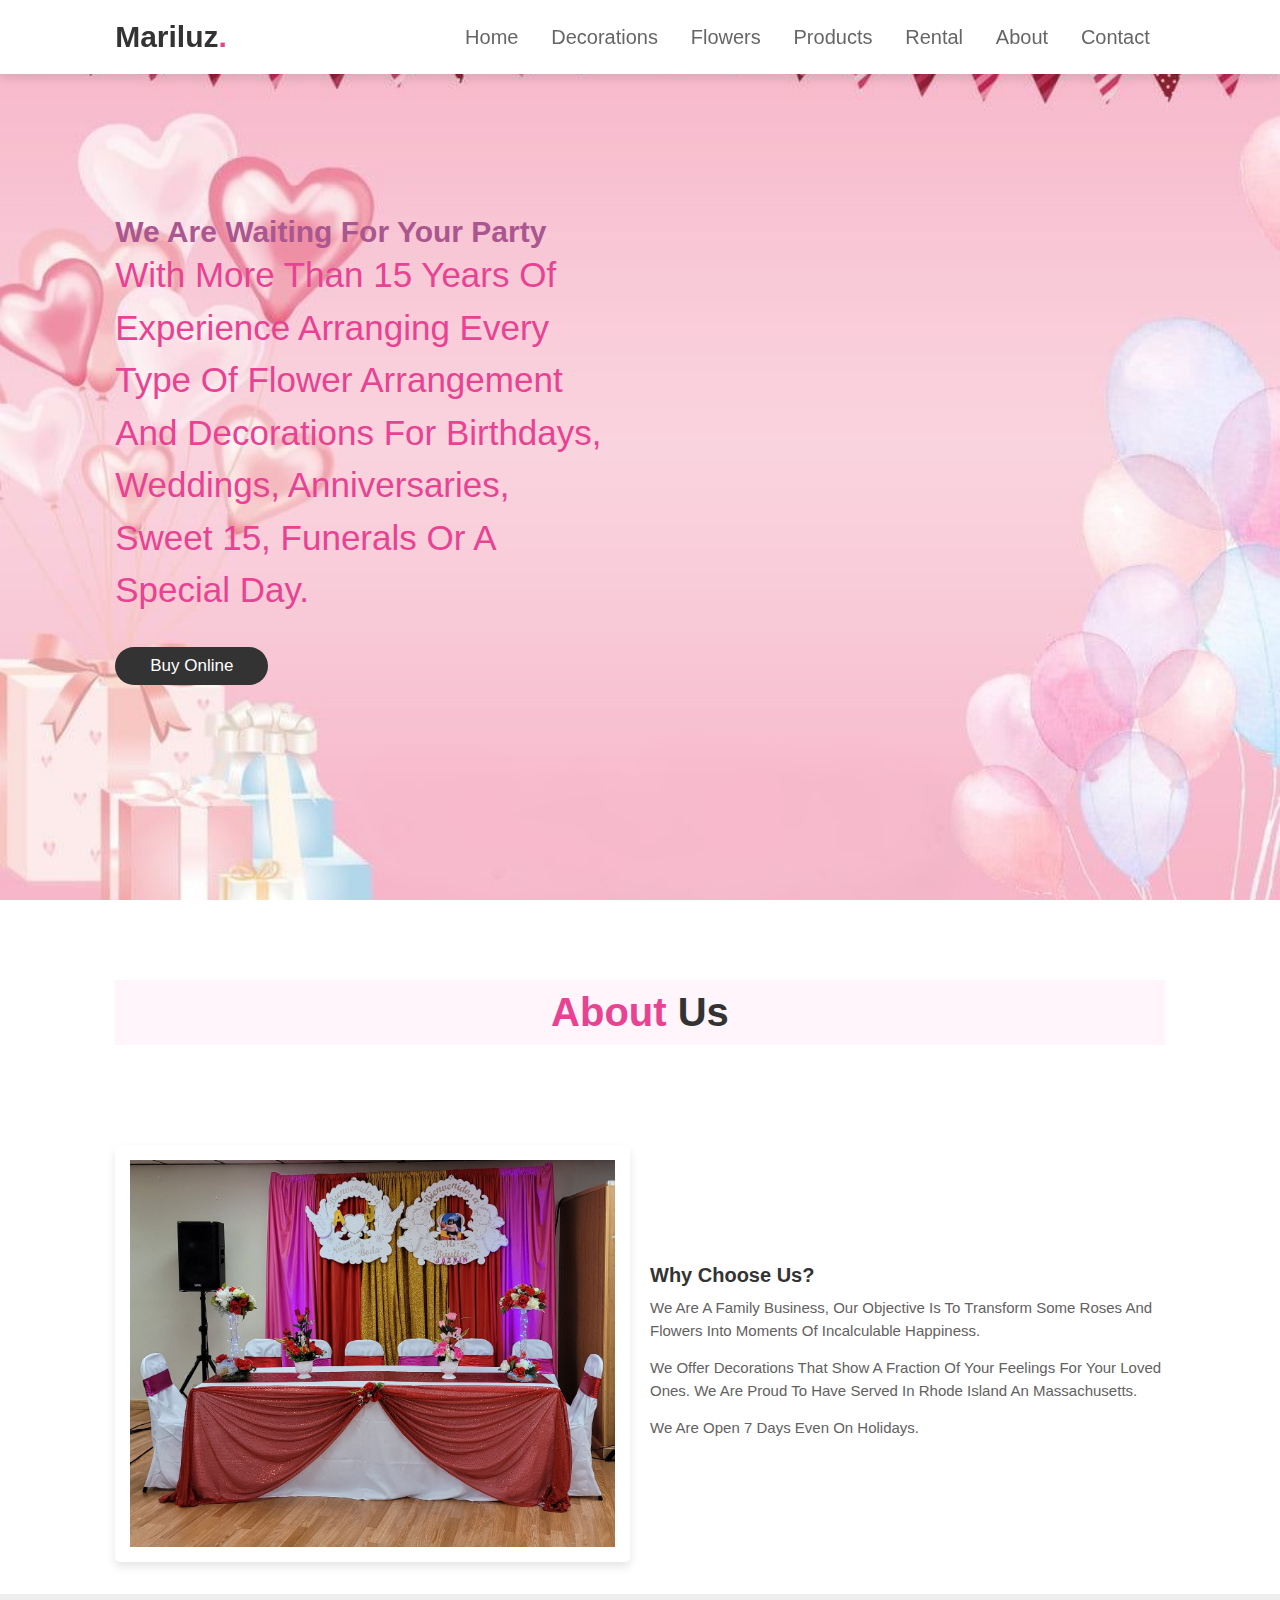
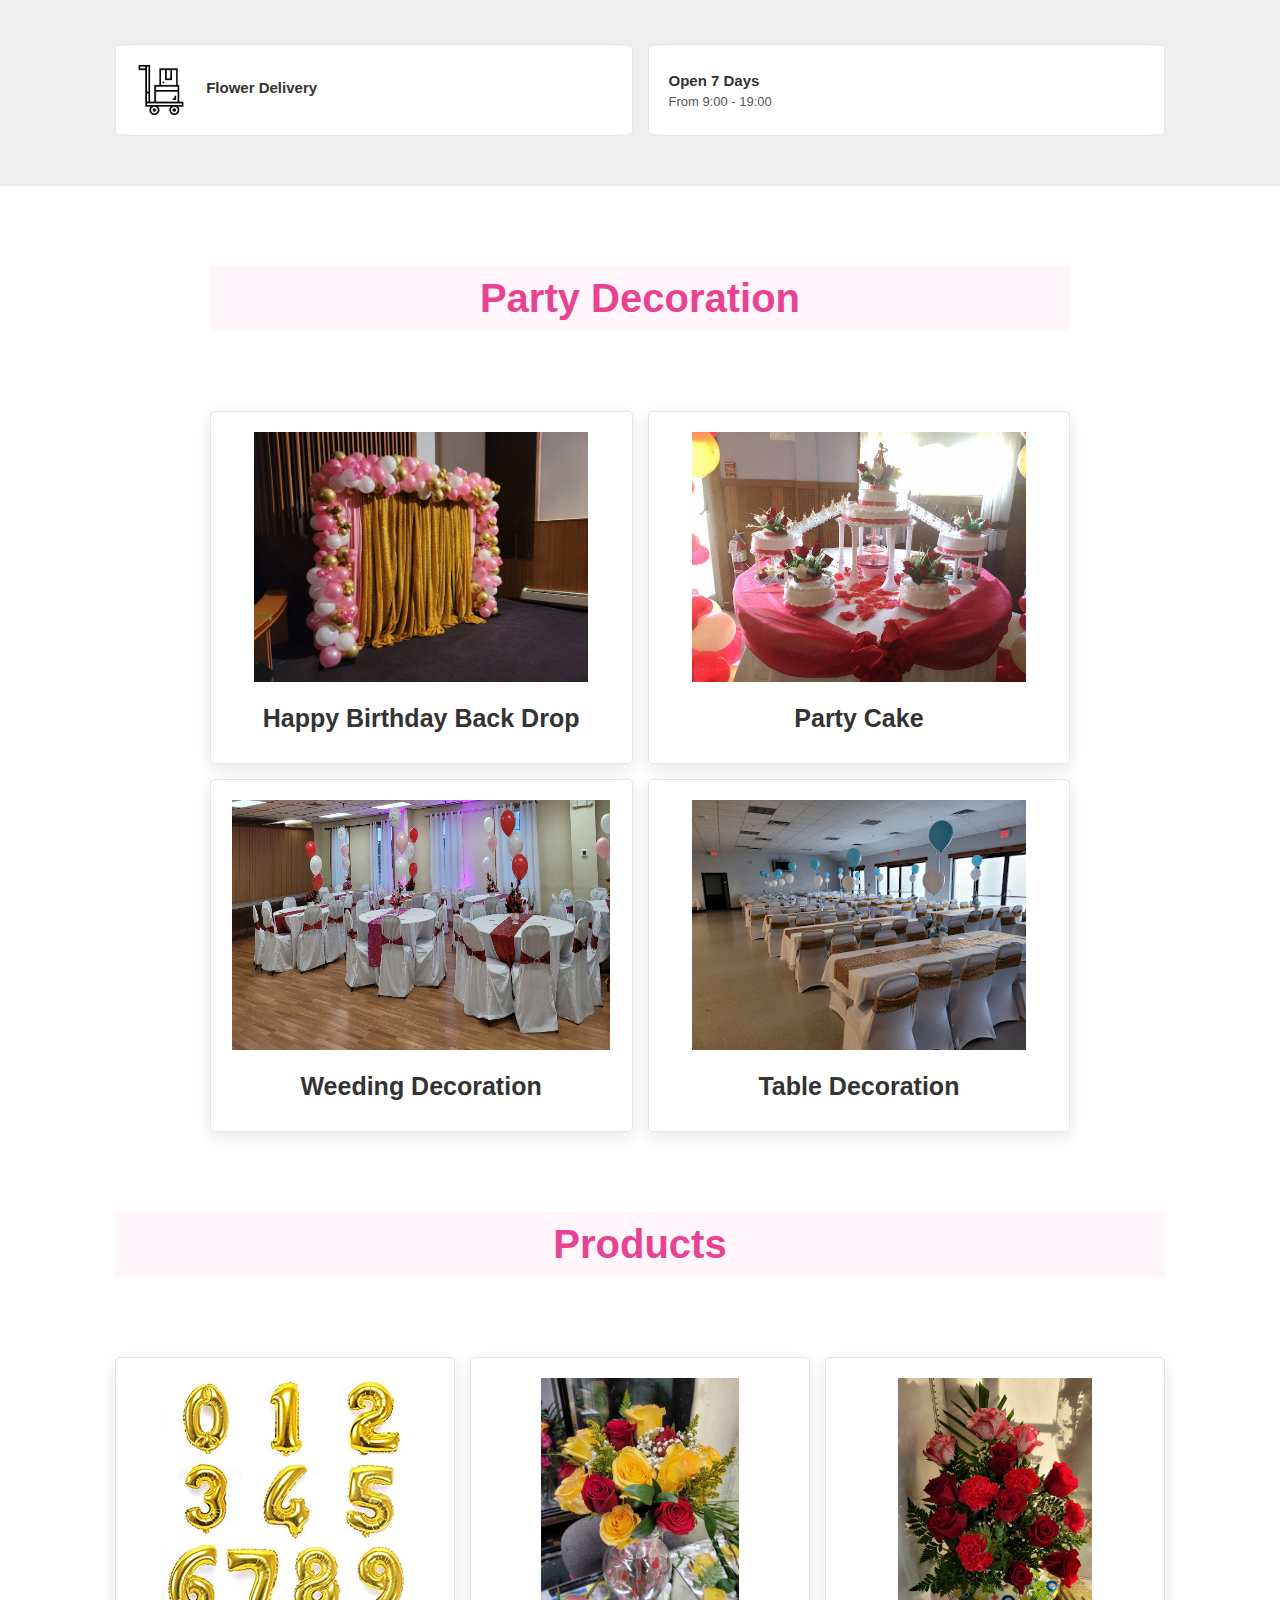
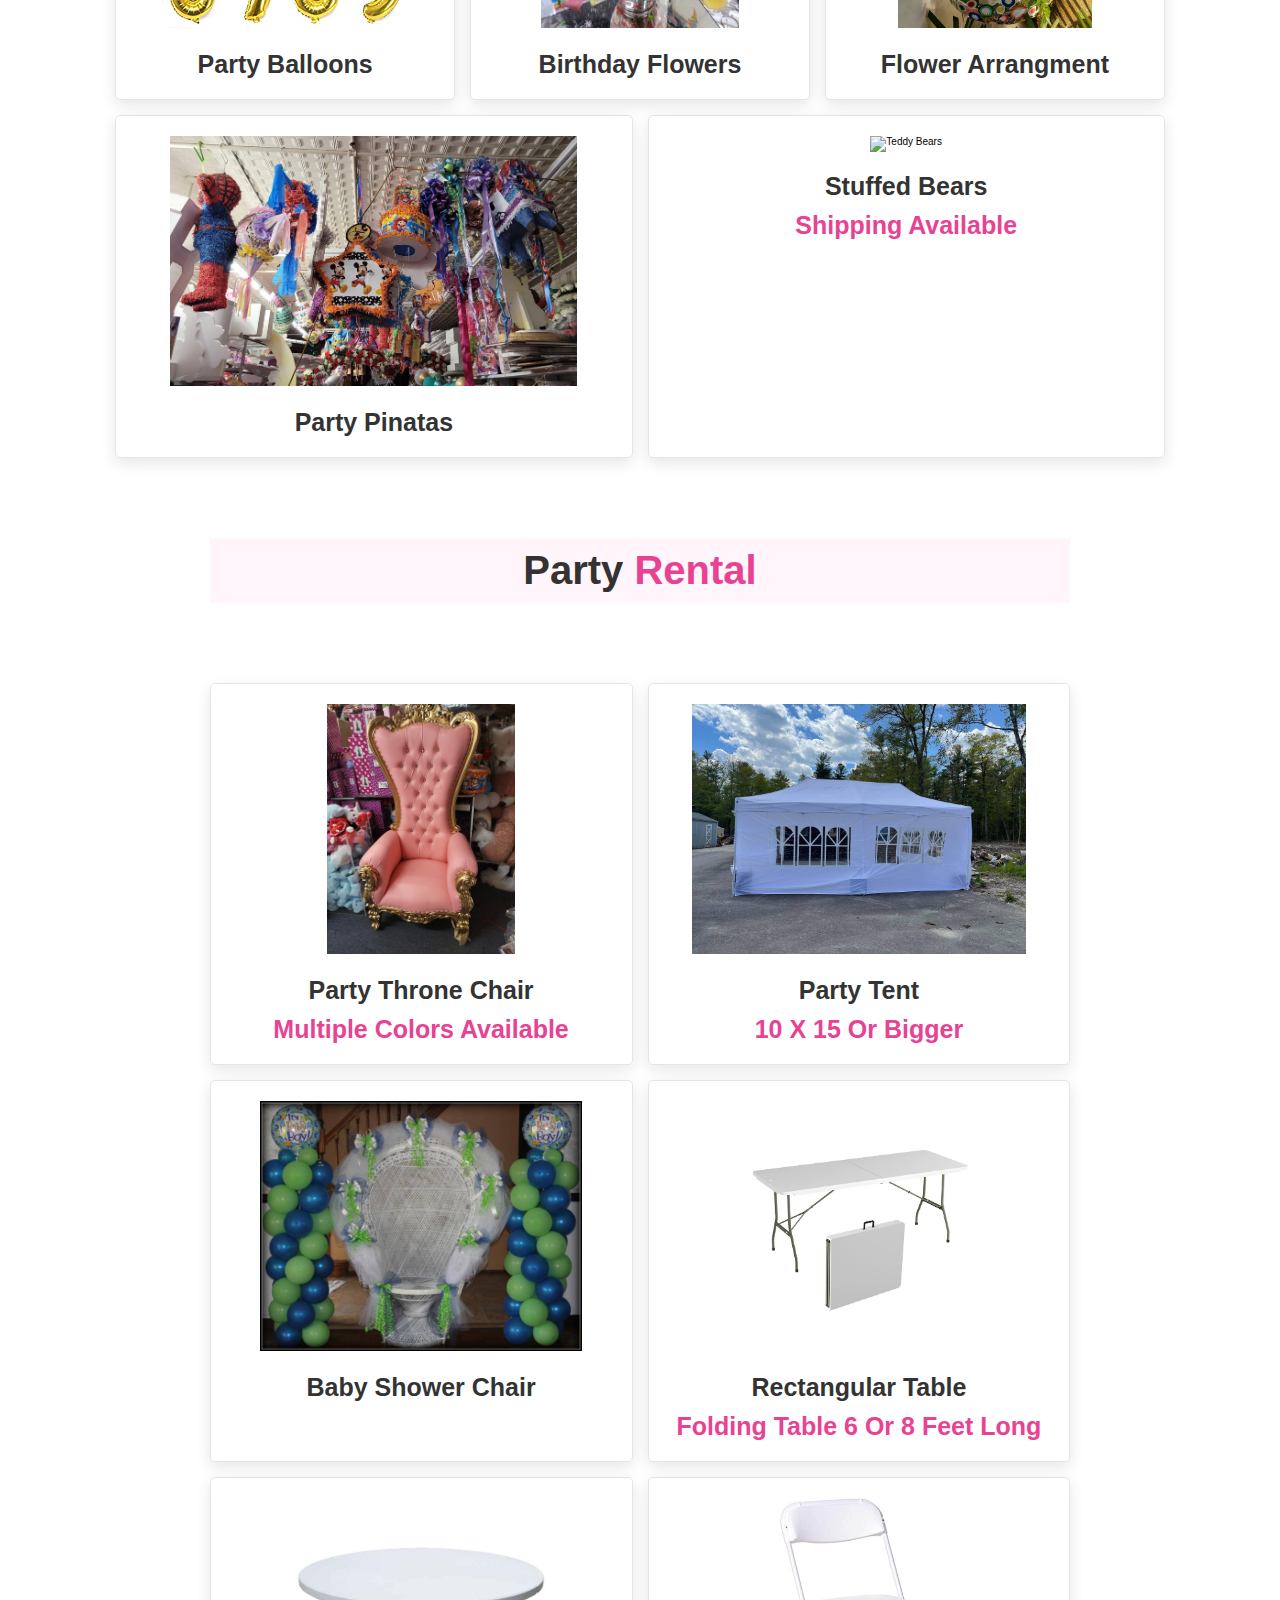
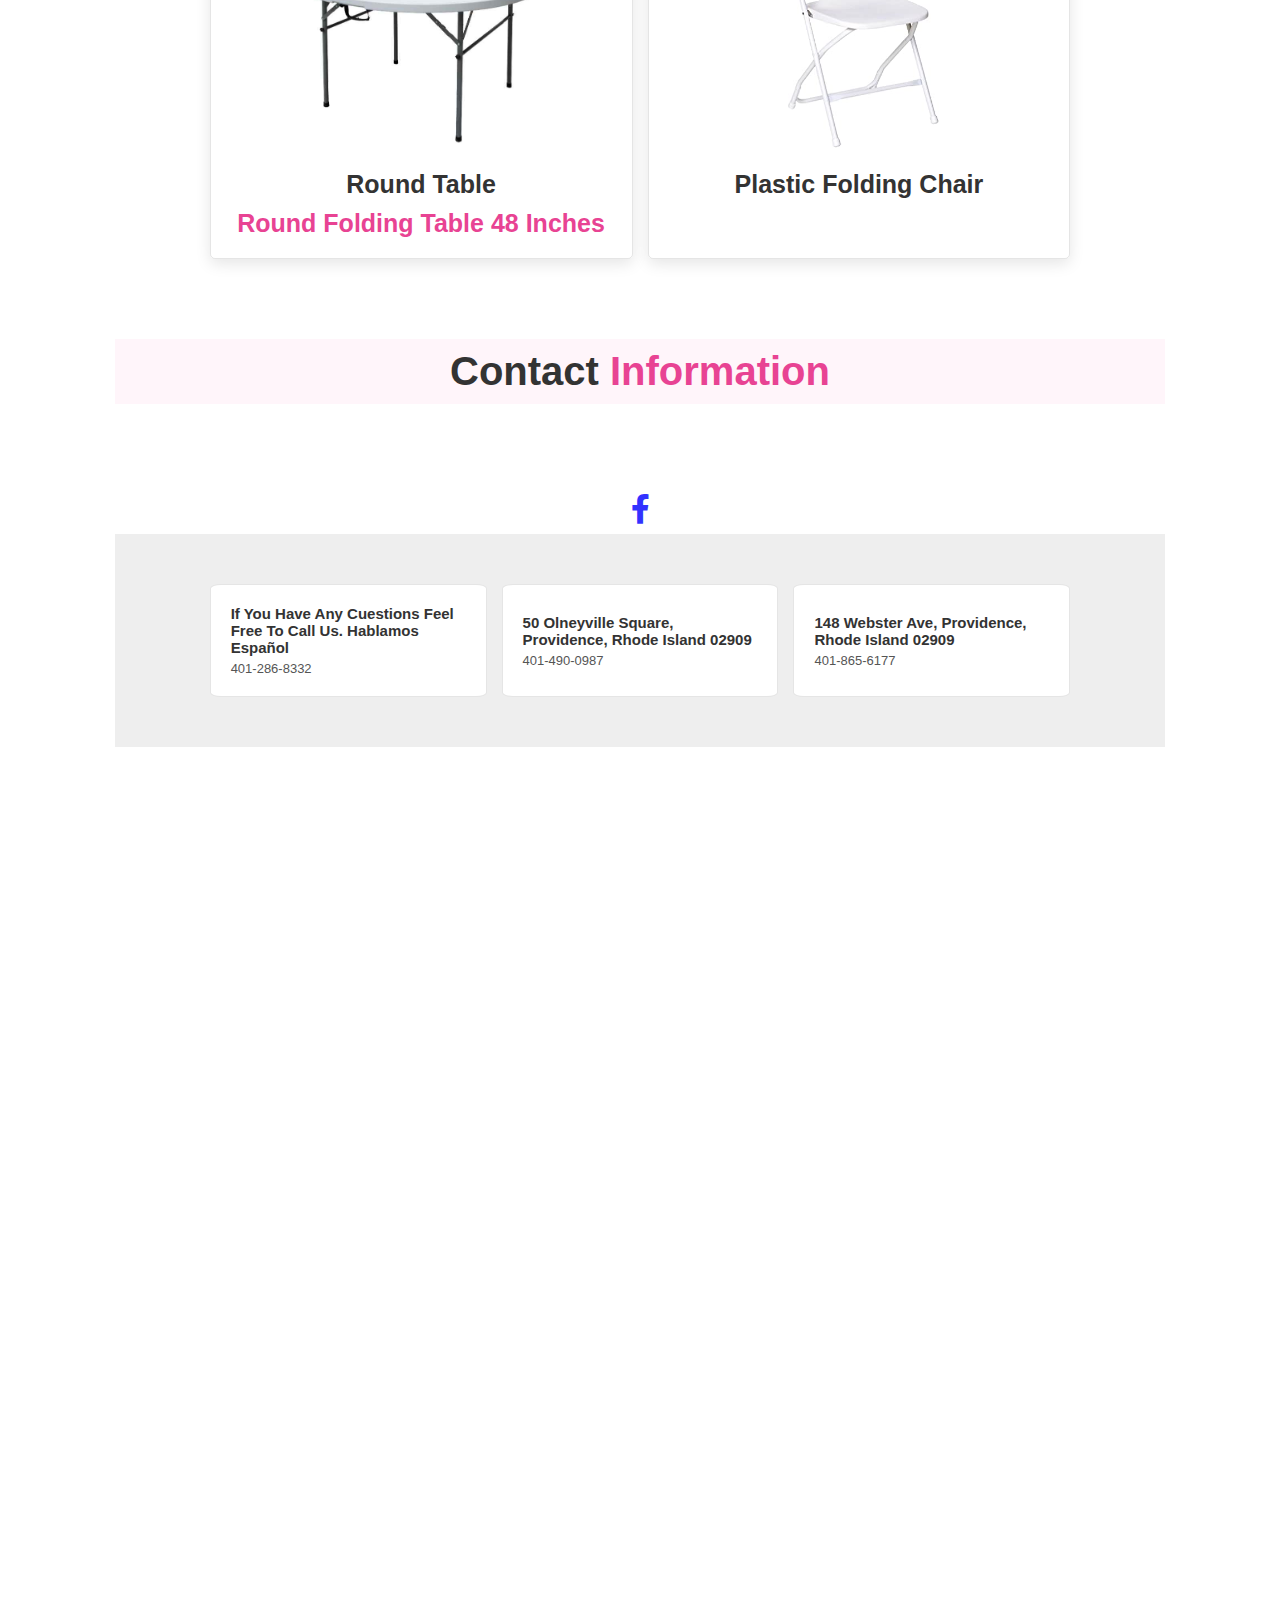
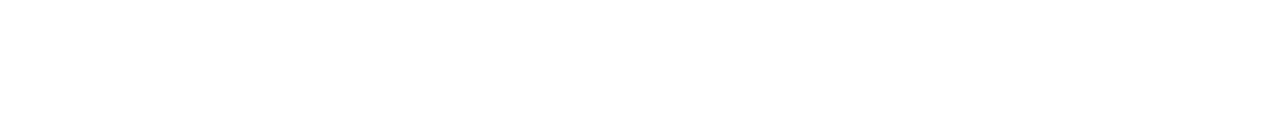
==== index.html @ 11fd2494 "Update index.html" ====
<!DOCTYPE html>
<html lang="en">
<head>
    <meta charset="UTF-8">
    <meta name="description" content="Party decoration, flower arrangments for all occasion, party rentals and supplies">
    <meta name="keywords" content="party store ri, party store Providence, flowers rhode island, flowers Providence, flower shop Providence, balloons providence,  flowers delivery providence, flowers delivery rhode island, florist providence,  party supplies providence, party supplies ri, party rental providence">
    <meta http-equiv="X-UA-Compatible" content="IE=edge">
    <meta name="viewport" content="width=device-width, initial-scale=1.0">
    
    <meta name="google-adsense-account" content="ca-pub-8000544434567908">
    <script async src="https://pagead2.googlesyndication.com/pagead/js/adsbygoogle.js?client=ca-pub-8000544434567908"
     crossorigin="anonymous"></script>
    
    <title>Mariluz Party Store</title>
    <link rel="icon" type="image/x-icon" href="images/favicon.ico">

    <!-- font awesome cdn link  -->
    <link rel="stylesheet" href="https://cdnjs.cloudflare.com/ajax/libs/font-awesome/5.15.3/css/all.min.css">
    
    <!-- custom css file link  -->
    <link rel="stylesheet" href="css/style.css">



</head>
    
    <!-- Google tag (gtag.js) -->
    <script async src="https://www.googletagmanager.com/gtag/js?id=G-ZJQ5C1P7X4"></script>
    <script>
      window.dataLayer = window.dataLayer || [];
      function gtag(){dataLayer.push(arguments);}
      gtag('js', new Date());
      gtag('config', 'G-ZJQ5C1P7X4');
    </script>
    
<body>

<!-- header section starts  -->

<header>

    <input type="checkbox" name="" id="toggler">
    <label for="toggler" class="fas fa-bars"></label>

    <a  href="https://giftsoccer.com/" name="main page" class="logo">Mariluz<span>.</span></a>

    <nav class="navbar" id="navbar">
        <a href="index.html" name="home">Home</a>
        <a href="decoration.html" name="decorations">Decorations</a>
        <a href="flower.html" name="flowers">Flowers</a>
        <a href="product.html" name="party supplies">Products</a>
        <a href="rental.html" name="party rental" >Rental</a>
        <a href="about.html" name="about">About</a>
        <a href="contact.html" name="contact us" >contact</a>
    </nav>

    

</header>

<!-- header section ends -->

<!-- home section starts  -->

<section class="home" id="home">

    <div class="content">
        <h3 >We are waiting for your party</h3>
        <span> With more than 15 years of experience arranging every type of flower arrangement and decorations 
            for birthdays, weddings, anniversaries, sweet 15, funerals or a special day.</span>
         <p>  </p>

        <form action="https://giftsoccer.com/" method="get" target="_blank">
        
             <button type="submit" class="btn" name="online"> buy online</button>
            
          </form>
        
            
       
            
    </div>
    
</section>

<!-- home section ends -->

<!-- about section starts  -->

<section class="about" id="about">

    <h1 class="heading"> <span> about </span> us </h1>

    <div class="row">

        <div class="video-container">
            <img class="about" alt="party decoration"  src="images/decoration1.jpg"></img>
            
        </div>

        <div class="content">
            <h3>why choose us?</h3>


            <p>We are a family business, our objective is to transform 
                some roses and flowers into moments of incalculable happiness. </p>
            <p>We offer decorations that show a fraction of your feelings 
                for your loved ones. We are proud to have served in Rhode Island an Massachusetts.</p>
            <p> We are open 7 days even on holidays.</p>
            
        </div>

    </div>

</section>

<!-- about section ends -->

<!-- icons section starts  -->

<section class="icons-container">

    <div class="icons">
        <img src="images/icon-1.png" alt="delivery">
        <div class="info">
            <h3>Flower Delivery</h3>
            <span></span>
        </div>
    </div>

    <div class="icons">
        
        <div class="info">
            <h3>Open 7 days</h3>
            <span> from 9:00 - 19:00</span>
        </div>
    </div>
   
</section>

<!-- icons section ends -->

<section class="decorations" id="decorations">
    <section class="products" id="products">

        <h1 class="heading">   <span> Party Decoration </span> </h1>

        <div class="box-container">

            <div class="box">
                <div class="image">
                    <img src="images/cortinaje globos.jpg" alt="backdrop decoration">
                    
                </div>
                <div class="content">
                    <h3>Happy birthday Back drop</h3>
                    <!-- <div class="price"> $14.99 <span>$15.99</span> </div> -->
                </div>
            </div>

            <div class="box">
                <div class="image">
                    <img  src="images/pastel1.jpg" alt="cake decoration">
                    
                </div>
                <div class="content">
                    <h3>Party Cake </h3>
                    <div class="price">  </div>
                </div>
            </div>

            

            <div class="box">
                <div class="image">
                    <img width="90%" src="images/decoration6.jpg" alt="weeding decoration">
                </div>
                <div class="content">
                    <h3>Weeding decoration</h3>
                    <div class="price">  </div>
                </div>
            </div>

            <div class="box">
                <div class="image">
                    <img src="images/decoration5.jpg" alt="event decoration">
                </div>
                <div class="content">
                    <h3> Table decoration</h3>
                </div>
            </div>

        </div>
    </section>
</section>

<!-- prodcuts section starts  -->

<section class="product" id="product"></section>
    <section class="products" id="products">

        <h1 class="heading"> <span>products</span> </h1>

        <div class="box-container">

            <div class="box">
                <div class="image">
                    <img src="images/numbers.jpg" alt="balloons numbers">
                  
                </div>
                <div class="content">
                    <h3>Party Balloons</h3>
                </div>
            </div>

            <div class="box">
                <div class="image">
                    <img src="images/arreglo1.jpg" alt="flower arrangment">
                   
                </div>
                <div class="content">
                    <h3>Birthday flowers </h3>
                </div>
            </div>

            <div class="box">
                <div class="image">
                    <img src="images/arreglo2.jpg" alt="roses arrangment">
                    
                </div>
                <div class="content">
                    <h3>flower arrangment</h3>
                </div>
            </div>

            <div class="box">
                <div class="image">
                    <img src="images/pinatas.jpg" alt="pinatas">
                   
                </div>
                <div class="content">
                    <h3>Party Pinatas</h3>
                </div>
            </div>

            <div class="box">
                <div class="image">
                    <img src="images/teddy bear.jpg" alt="teddy bears">
                    
                </div>
                <div class="content">
                    <h3>Stuffed bears</h3>
                    <div class="price"> Shipping available </div>
                </div>
            </div>

           

        </div>

    </section>
</section>


<section class="rentals" id="rentals">
    <section class="products" id="products">

        <h1 class="heading"> Party  <span> rental </span> </h1>

        <div class="box-container">

            <div class="box">
                <div class="image">
                    <img src="images/throne1.jpg" alt="Throne chair">
                    
                </div>
                <div class="content">
                    <h3>Party Throne chair</h3>
                    <div class="price"> Multiple colors available </div>
                </div>
            </div>

            <div class="box">
                <div class="image">
                    <img src="images/tent.jpg" alt="Tent ">
                </div>
                <div class="content">
                    <h3>Party Tent </h3>
                    <div class="price"> 10 x 15 or bigger </div>
                </div>
            </div>

            <div class="box">
               
                <div class="image">
                    <img src="images/babyshower3.jpg" alt="Basy shower chair">
                    
                </div>
                <div class="content">
                    <h3>Baby Shower chair</h3>
               
                </div>
            </div>

            <div class="box">
                <div class="image">
                    <img src="images/ftable.jpg" alt="Rectangular table">
                </div>
                <div class="content">
                    <h3>Rectangular table</h3>
                    <div class="price"> folding table 6 or 8 feet long </div>
                </div>
            </div>

            <div class="box">
                <div class="image">
                    <img src="images/mesared.jpg" alt="Round table">
                </div>
                <div class="content">
                    <h3>Round table</h3>
                    <div class="price"> Round folding table 48 inches</div>
                </div>
            </div>

            <div class="box">
                <div class="image">
                    <img src="images/fchair.jpg" alt="folding chair">
                </div>
                <div class="content">
                    <h3> Plastic Folding chair </h3>
                </div>
            </div>

        </div>
    </section>
</section>

<!-- prodcuts section ends -->


<!-- footer section starts  -->


<section class="footer">
    <h1 class="heading"> Contact  <span> information </span> </h1>

    <div class = "container">
      <div class = "footer-links">
        <a alt="facebook page" href = "https://www.facebook.com/Mariluz-Flowers-and-Party-Store-100580744949807/" target="_blank" 
        class = "center">
          <i class = "fab fa-facebook-f fa-3x"></i>
        </a>
      </div>
    </div>

    <section class="icons-container">
        <div class="icons">
            <div class="info">
                <h3> If you have any cuestions feel free to call us. Hablamos español</h3>
                <span> 401-286-8332</span>
            </div>
        </div>
        
        <div class="icons">
            <div class="info">
                <h3>50 Olneyville square, Providence, Rhode Island 02909</h3>
                <span> 401-490-0987</span>
            </div>
        </div>

        <div class="icons">
            
            <div class="info">
                <h3>148 Webster ave, Providence, Rhode Island 02909</h3>
                <span> 401-865-6177</span>
            </div>
        </div>
    </section>

    <div  class="map" >
        <iframe title="Map location" src="https://www.google.com/maps/embed?pb=!1m18!1m12!1m3!1d312.5542739564321!2d-71.44295833419567!3d41.816795294513454!2m3!1f0!2f0!3f0!3m2!1i1024!2i768!4f13.1!3m3!1m2!1s0x89e44590689c7245%3A0x16b77cd7745c9103!2sLuz%20Flower%20Shop%20%2F%20Mariluz%20Party%20Store!5e0!3m2!1ses!2sus!4v1638901037108!5m2!1ses!2sus" 
            height="450" style="border:0;" allowfullscreen="" loading="lazy"></iframe>
    
        <iframe title="Map location" src="https://www.google.com/maps/embed?pb=!1m18!1m12!1m3!1d1486.8753997010883!2d-71.44927118431549!3d41.81212847942466!2m3!1f0!2f0!3f0!3m2!1i1024!2i768!4f13.1!3m3!1m2!1s0x89e445d3ef99d48b%3A0xcc266418ea446025!2sMariluz%20flowers%20and%20party%20store!5e0!3m2!1sen!2sus!4v1645406122383!5m2!1sen!2sus" 
            height="450" style="border:0;" allowfullscreen="" loading="lazy"></iframe>
    </div>
    


</section>
<!-- footer section ends -->

</body>
</html>
---- css/style.css ----
:root{
    --pink:#e84393;
    --white-smoke: #f0f0f0;
    --black: #191b17;
    --mount-meadow: #1bbc9c;
    --transition: all 0.5s ease-in-out;

}

*{
    margin:0; padding:0;
    box-sizing: border-box;
    font-family: Verdana, Geneva, Tahoma, sans-serif;
    outline: none; border:none;
    text-decoration: none;
    text-transform: capitalize;
    transition: .2s linear;
}

html{
    font-size: 62.5%;
    scroll-behavior: smooth;
    scroll-padding-top: 6rem;
    overflow-x: hidden;
}

section{
    padding:0rem 9%;
    
}

.heading{
    text-align: center;
    font-size: 4rem;
    color:#333;
    padding:1rem;
    margin: 8rem 0;
    background:rgba(255, 51, 153,.05);
}

.heading span{
    color:var(--pink);
}

.center{
    display: flex;
    justify-content: center;
    align-items: center;
}

.btn{
    display: inline-block;
    margin-top: 1rem;
    border-radius: 5rem;
    background:#333;
    color:#fff;
    padding:.9rem 3.5rem;
    cursor: pointer;
    font-size: 1.7rem;
}

.btn:hover{
    background:var(--pink);
}

header{
    position: fixed;
    top:0; left:0; right:0;
    background:#fff;
    padding:2rem 9%;
    display: flex;
    align-items: center;
    justify-content: space-between;
    z-index: 1000;
    box-shadow: 0 .5rem 1rem rgba(0,0,0,.1);
}

header .logo{
    font-size: 3rem;
    color:#333;
    font-weight: bolder;
}

header .logo span{
    color:var(--pink);
}

header .navbar a{
    font-size: 2rem;
    padding:0 1.5rem;
    color:#666;
}

header .navbar a:hover{
    color:var(--pink);
    background: grey;
}

header .icons a{
    font-size: 2.5rem;
    color:#333;
    margin-left: 1.5rem;
}

header .icons a:hover{
    color:var(--pink);
}

header #toggler{
    display: none;
}

header .fa-bars{
    font-size: 3rem;
    color:#333;
    border-radius: .5rem;
    padding:.5rem 1.5rem;
    cursor: pointer;
    border:.1rem solid rgba(0,0,0,.3);
    display: none;
}

.home{
    display: flex;
    align-items: center;
    min-height: 100vh;
    background:url(../images/partybackground.jpg) no-repeat;
    background-size: cover;
    background-position: center;
}

.home .content{
    max-width: 50rem;
}

.home .content h3{
    font-size: 3rem;
    color:rgb(170, 87, 143);
}

.home .content span{
    font-size: 3.5rem;
    color:var(--pink);
    padding:1rem 0;
    line-height: 1.5;
}

.home .content p{
    font-size: 1.5rem;
    color:#999;
    padding:1rem 0;
    line-height: 1.5;
}

.about .row{
    display: flex;
    align-items: center;
    gap:2rem;
    flex-wrap: wrap;
    padding:2rem 0;
    padding-bottom: 3rem;
}

.about .row .video-container{
    flex:1 1 40rem;
    position: relative;
}

.about .row .video-container .about{
    width:100%;
    border:1.5rem solid #fff;
    border-radius: .5rem;
    box-shadow: 0 .5rem 1rem rgba(0,0,0,.1);
    height: 100%;
    object-fit: cover;
}

.about .row .video-container h3{
    position: absolute;
    top:50%; transform: translateY(-50%);
    font-size: 3rem;
    background:#fff;
    width:100%;
    padding:1rem 2rem;
    text-align: center;
    mix-blend-mode: screen;
}

.about .row .content{
    flex:1 1 40rem;
}

.about .row .content h3{
    font-size: 2rem;
    color:#333;
}

.about .row .content p{
    font-size: 1.5rem;
    color:rgb(99, 97, 97);
    padding:.5rem 0;
    padding-top: 1rem;
    line-height: 1.5;
}

.icons-container{
    background:#eee;
    display: flex;
    flex-wrap: wrap;
    gap:1.5rem;
    padding-top: 5rem;
    padding-bottom: 5rem;
}

.icons-container .icons{
    background:#fff;
    border:.1rem solid rgba(0,0,0,.1);
    padding:2rem;
    display: flex;
    align-items: center;
    border-radius: 4%;
    flex:1 1 25rem;
}

.icons-container .icons img{
    height:5rem;
    margin-right: 2rem;
}

.icons-container .icons h3{
    color:#333;
    padding-bottom: .5rem;
    font-size: 1.5rem;
}

.icons-container .icons span{
    color:#555;
    font-size: 1.3rem;
}

.products .box-container{
    display: flex;
    flex-wrap: wrap;
    gap:1.5rem;
}

.products .box-container .box{
    flex:1 1 30rem;
    box-shadow: 0 .5rem 1.5rem rgba(0,0,0,.1);
    border-radius: .5rem;
    border:.1rem solid rgba(0,0,0,.1);
    position: relative;    
}

.products .box-container .box .discount{
    position: absolute;
    top:1rem; left:1rem;
    padding:.7rem 1rem;
    font-size: 2rem;
    color:var(--pink);
    background:rgba(255, 51, 153,.05);
    z-index: 1;
    border-radius: .5rem;
}

.products .box-container .box .image{
    position: relative;
    text-align: center;
    padding-top: 2rem;
    overflow:hidden;
}

.products .box-container .box .image img{
    height:25rem;
}

.products .box-container .box:hover .image img{
    transform: scale(1.1);
}

.products .box-container .box .image .icons{
    position: absolute;
    bottom:-7rem; left:0; right:0;
    display: flex;
}

/* .products .box-container .box:hover .image .icons{
   bottom: 0;
} */

.products .box-container .box .image .icons a{
    height: 5rem;
    line-height: 5rem;
    font-size: 2rem;
    width:50%;
    background:var(--pink);
    color:#fff;
}

.products .box-container .box .image .icons .cart-btn{
    border-left: .1rem solid #fff7;
    border-right: .1rem solid #fff7;
    width:100%;
}

.products .box-container .box .image .icons a:hover{
    background:#333;
}

.products .box-container .box .content{
    padding:2rem;
    text-align: center;
}

.products .box-container .box .content h3{
    font-size: 2.5rem;
    color:#333;
}

.products .box-container .box .content .price{
    font-size: 2.5rem;
    color:var(--pink);
    font-weight: bolder;
    padding-top: 1rem;
}

.products .box-container .box .content .price span{
    font-size: 1.5rem;
    color:#999;
    font-weight: lighter;
    text-decoration: line-through;
}

.review .box-container{
    display: flex;
    flex-wrap: wrap;
    gap:1.5rem;
}

.review .box-container .box{
    flex:1 1 30rem;
    box-shadow: 0 .5rem 1.5rem rgba(0,0,0,.1);
    border-radius: .5rem;
    padding:3rem 2rem;
    position: relative;
    border:.1rem solid rgba(0,0,0,.1);
}

.review .box-container .box .fa-quote-right{
    position: absolute;
    bottom:3rem; right:3rem;
    font-size: 6rem;
    color:#eee;
}

.review .box-container .box .stars i{
    color:var(--pink);
    font-size: 2rem;
}

.review .box-container .box p{
    color:#999;
    font-size: 1.5rem;
    line-height: 1.5;
    padding-top: 2rem;
}

.review .box-container .box .user{
    display: flex;
    align-items: center;
    padding-top: 2rem;
}

.review .box-container .box .user img{
    height:6rem;
    width:6rem;
    border-radius: 50%;
    object-fit: cover;
    margin-right: 1rem;
}

.review .box-container .box .user h3{
    font-size: 2rem;
    color:#333;
}

.review .box-container .box .user span{
    font-size: 1.5rem;
    color:#999;
}

.contact .row{
    display: flex;
    flex-wrap: wrap-reverse;
    gap:1.5rem;
    align-items: center;
}

.contact .row form{
    flex:1 1 40rem;
    padding:2rem 2.5rem;
    box-shadow: 0 .5rem 1.5rem rgba(0,0,0,.1);
    border:.1rem solid rgba(0,0,0,.1);
    background: #fff;
    border-radius: .5rem;
}

.contact .row .image{
    flex:1 1 40rem;
}

.contact .row .image img{
    width: 100%;
}

.contact .row form .box{
    padding:1rem;
    font-size: 1.7rem;
    color:#333;
    text-transform: none;
    border:.1rem solid rgba(0,0,0,.1);
    border-radius: .5rem;
    margin:.7rem 0;
    width: 100%;
}

.contact .row form .box:focus{
    border-color: var(--pink);
}

.contact .row form textarea{
    height: 15rem;
    resize: none;
}


.footer .box-container{
    display: flex;
    flex-wrap: wrap;
    gap:1.5rem;
}

.footer .box-container .box{
    flex:1 1 25rem;
}

.footer .box-container .box h3{
    color:#333;
    font-size: 2.5rem;
    padding:1rem 0;
}

.footer .box-container .box a{
    display: block;
    color:#666;
    font-size: 1.5rem;
    padding:1rem 0;
}

.footer .box-container .box a:hover{
    color:var(--pink);
    text-decoration: underline;
}

.footer .box-container .box  img{
    margin-top: 1rem;
}

.footer .credit{
    text-align: center;
    padding:1.5rem;
    margin-top: 1.5rem;
    padding-top: 2.5rem;
    font-size: 2rem;
    color:#333;
    border-top: .1rem solid rgba(0,0,0,.1);
    padding-bottom: 9rem;
}

.footer .credit span{
    color:var(--pink);
}

.footer .box-container .contact{
    text-align: center;
}

.footer .map {
    text-align: center;
}
.footer .map iframe{
    margin:2rem;
    width: 90%;
}

.footer-links{
    font-size: 1rem;
    display: flex;
    justify-content: center;
    margin-top: 1.6rem;
}
.footer-links a{
    color: blue;
    opacity: 0.8;
    width: 50px;
    height: 50px;
    margin: 0 0.2rem;
    border-radius: 50%;
    transition: var(--transition);
}
.footer-links a:hover{
    background: blue;
    color: var(--white-smoke);
}














/* media queries  */
@media (max-width:991px){
    
    html{
        font-size: 55%;
    }

    header{
        padding:2rem;
    }

    section{
        padding: 2rem;
    }

    .home{
        background-position: left;
    }

}

@media (max-width:768px){

    header .fa-bars{
        display: block;
    }

    header .navbar{
        position:absolute;
        top:100%; left:0; right:0;
        background:#eee;
        border-top: .1rem solid rgba(0,0,0,.1);
        clip-path: polygon(0 0, 100% 0, 100% 0, 0 0);
    }

    header #toggler:checked ~ .navbar{
        clip-path:polygon(0 0, 100% 0, 100% 100%, 0% 100%);
    }

    header .navbar a{
        margin:1.5rem;
        padding:1.5rem;
        background:#fff;
        border:.1rem solid rgba(0,0,0,.1);
        display: block;
    }

    .home .content h3{
        font-size: 3rem;
    }

    .home .content span{
        font-size: 2.5rem;
    }

    .icons-container .icons h3{
        font-size: 2rem;
    }
    
    .icons-container .icons span{
        font-size: 1.7rem;
    }
    
}

@media (max-width:450px){
    

    html{
        font-size: 50%;
    }

    .heading{
        font-size: 3rem;
    }

    
}
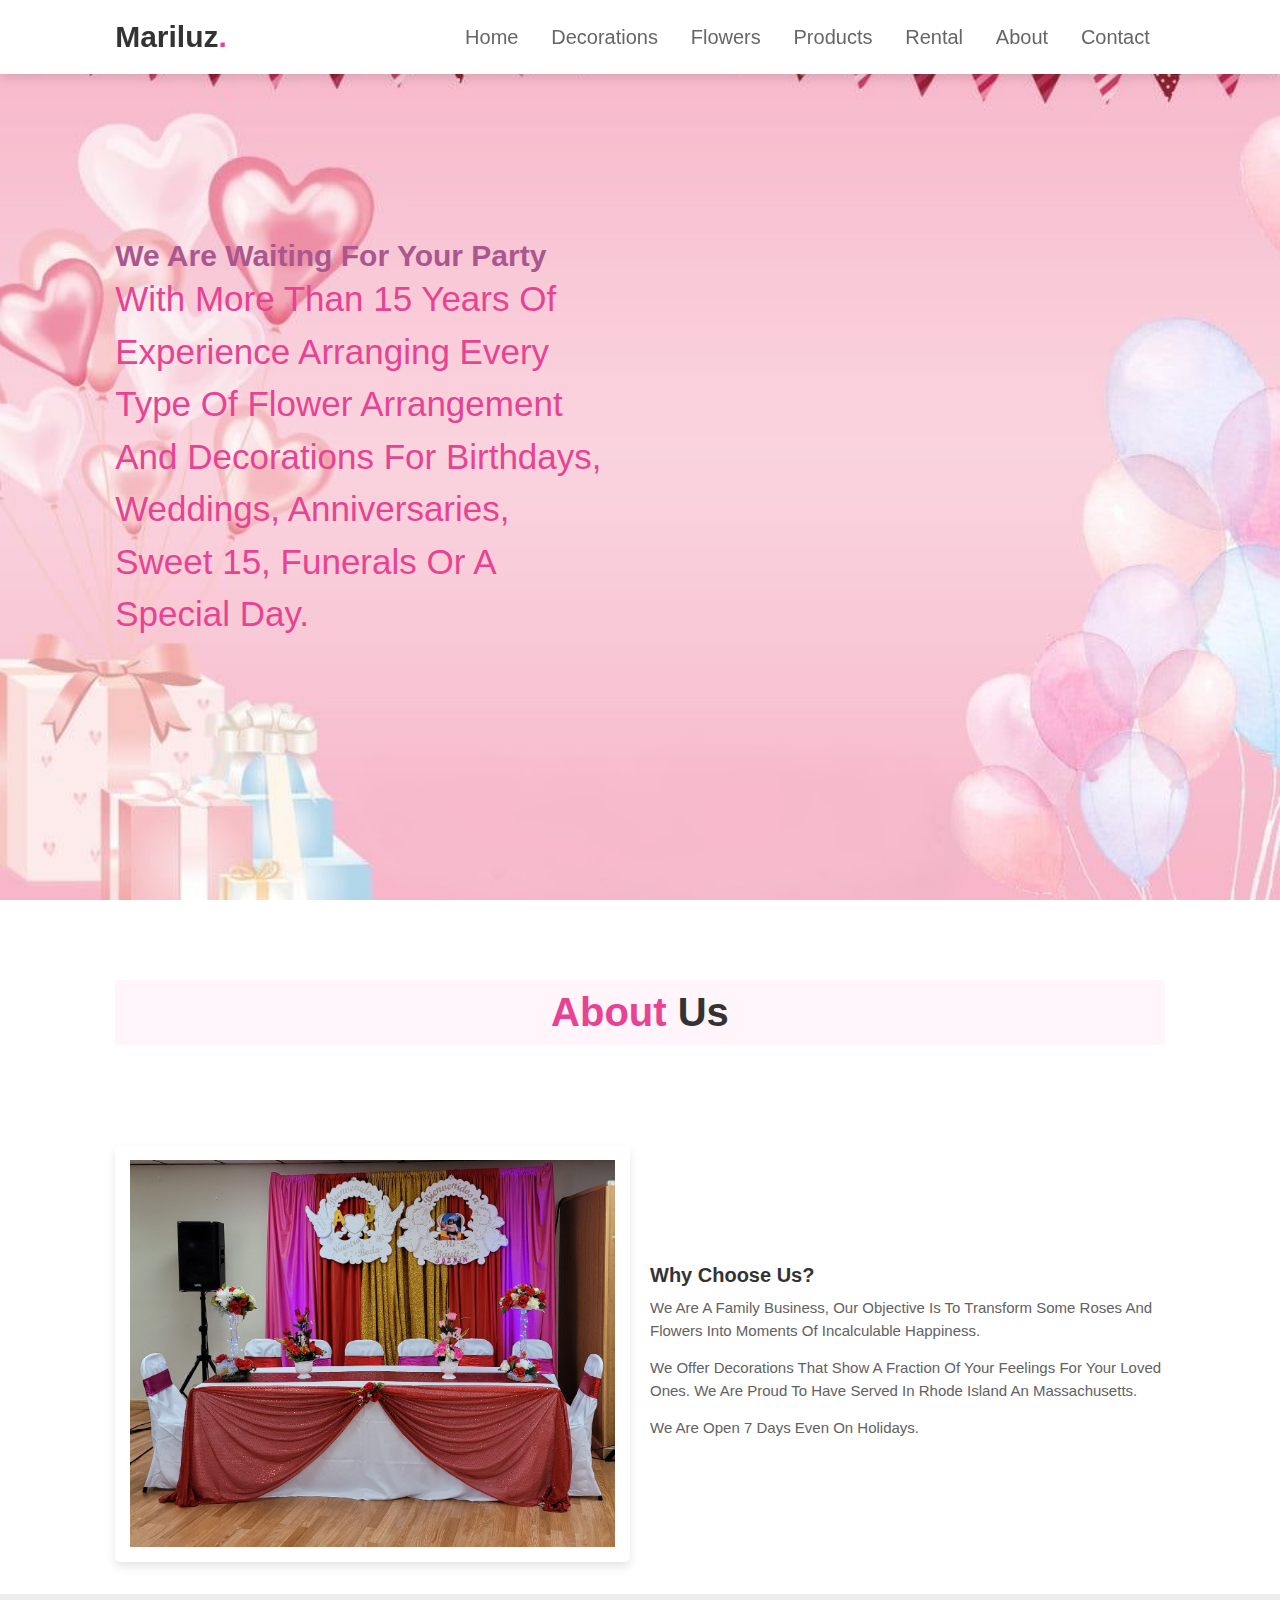
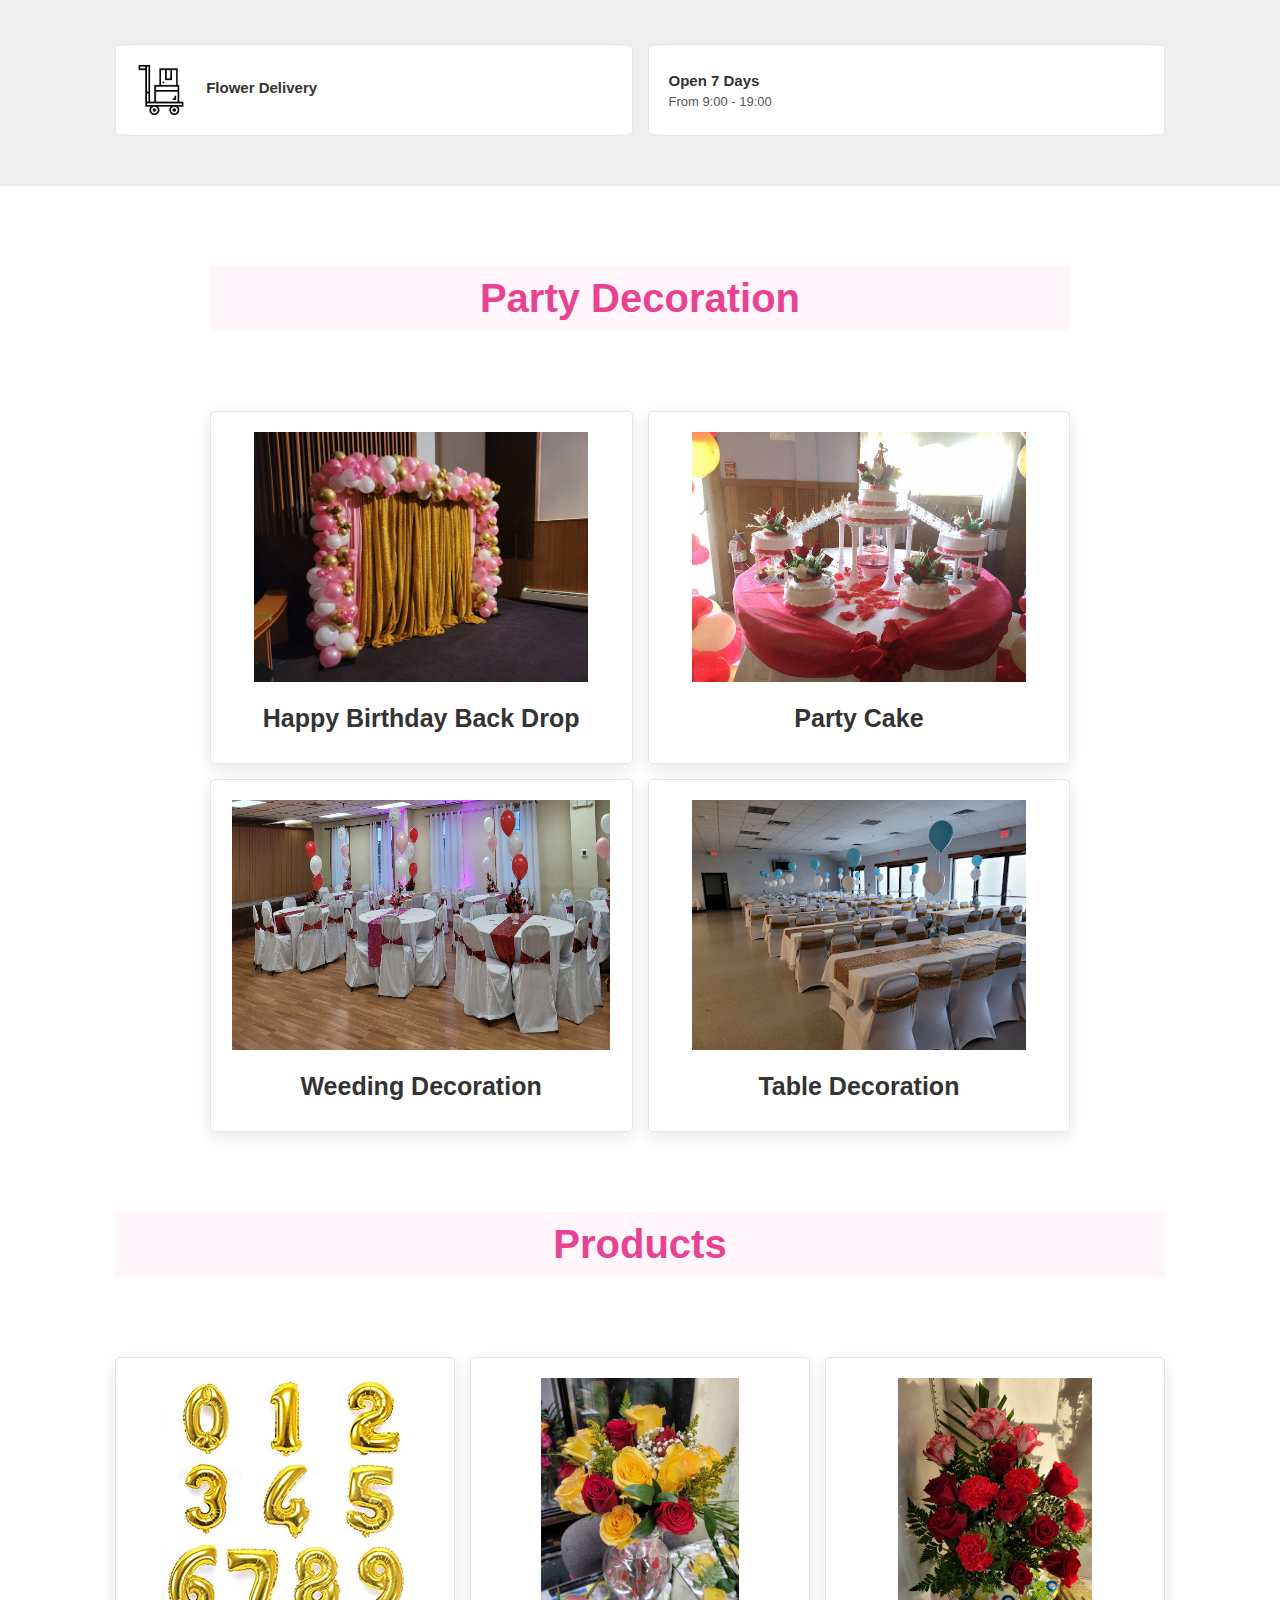
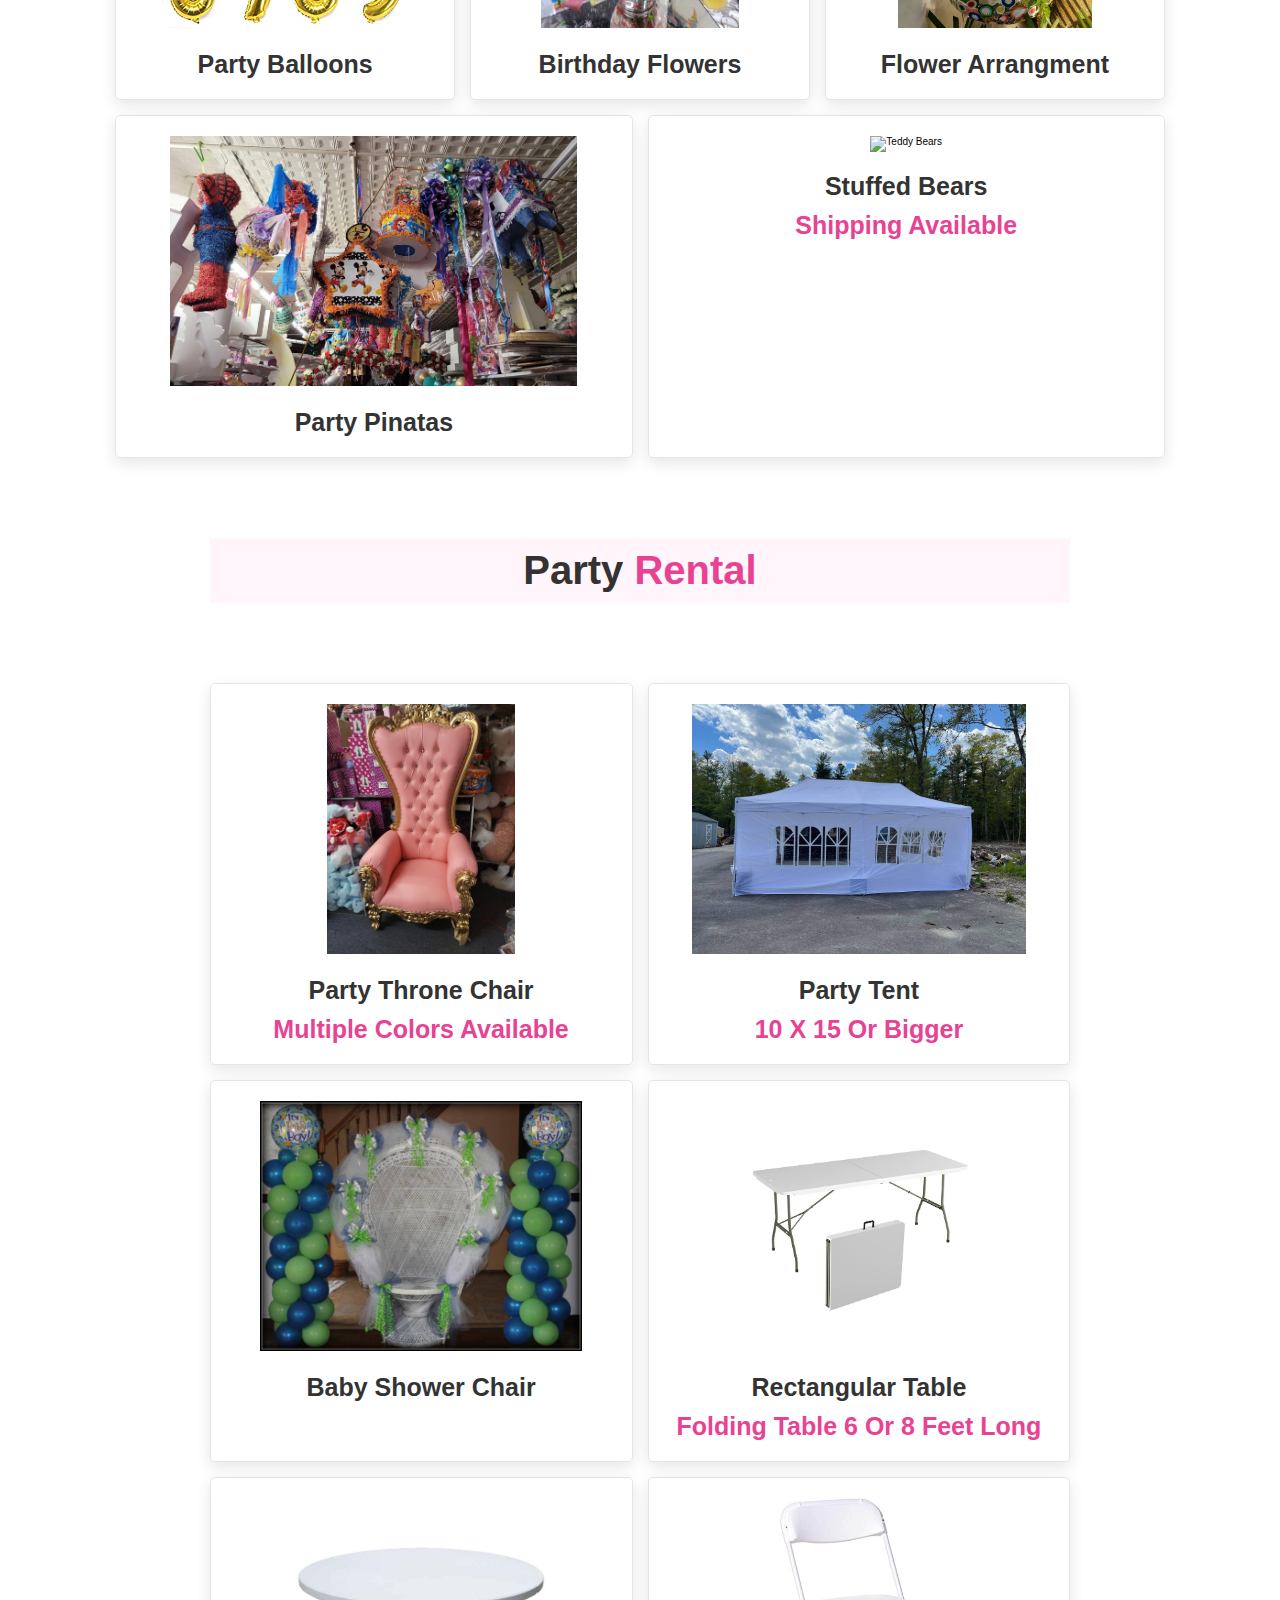
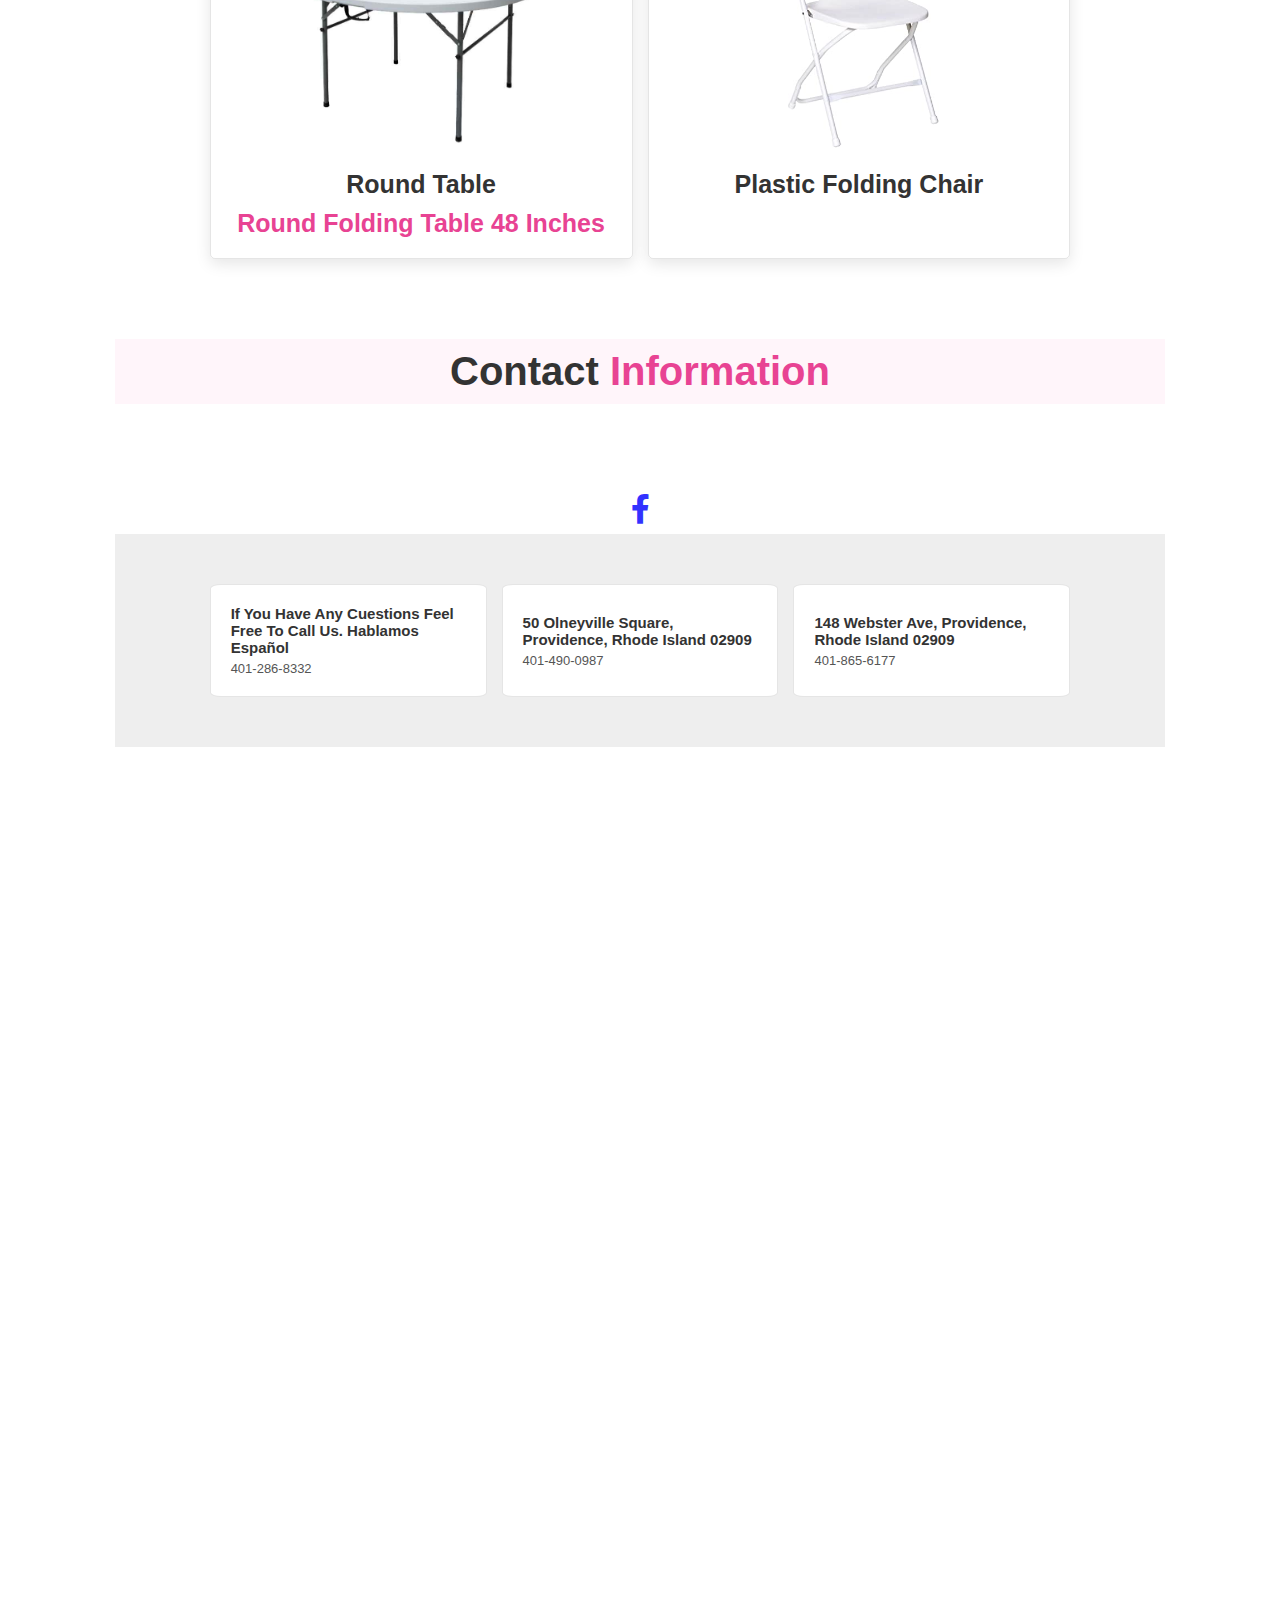
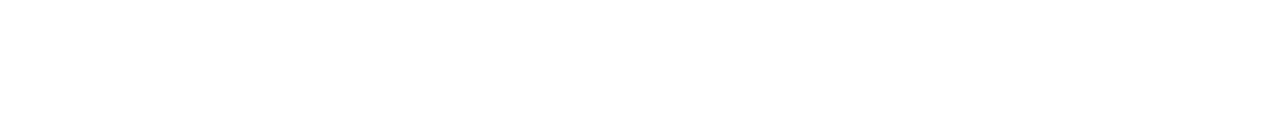
==== commit 2a56c3eb: "Update index.html" ====
--- a/index.html
+++ b/index.html
@@ -42,7 +42,7 @@
     <input type="checkbox" name="" id="toggler">
     <label for="toggler" class="fas fa-bars"></label>
 
-    <a  href="https://giftsoccer.com/" name="main page" class="logo">Mariluz<span>.</span></a>
+    <a  name="main page" class="logo">Mariluz<span>.</span></a>
 
     <nav class="navbar" id="navbar">
         <a href="index.html" name="home">Home</a>
@@ -70,11 +70,7 @@
             for birthdays, weddings, anniversaries, sweet 15, funerals or a special day.</span>
          <p>  </p>
 
-        <form action="https://giftsoccer.com/" method="get" target="_blank">
-        
-             <button type="submit" class="btn" name="online"> buy online</button>
-            
-          </form>
+       
         
             
        
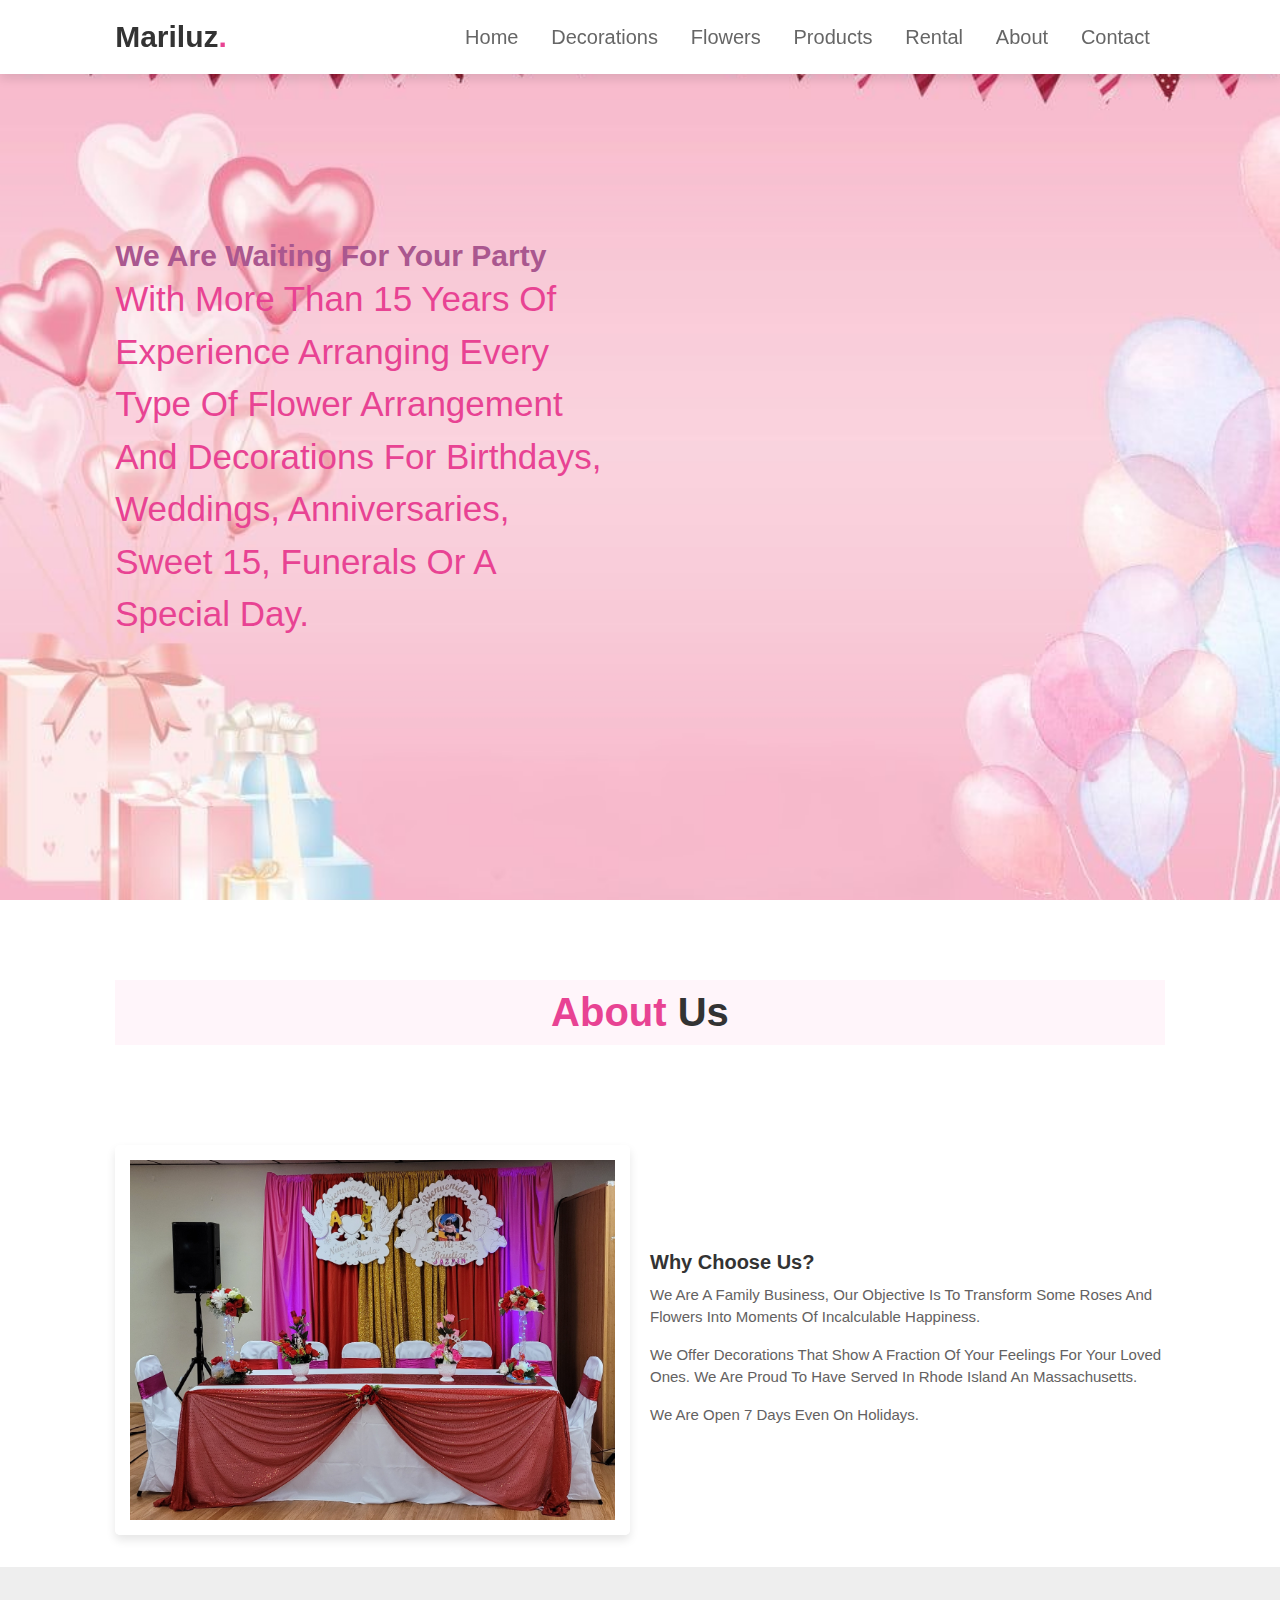
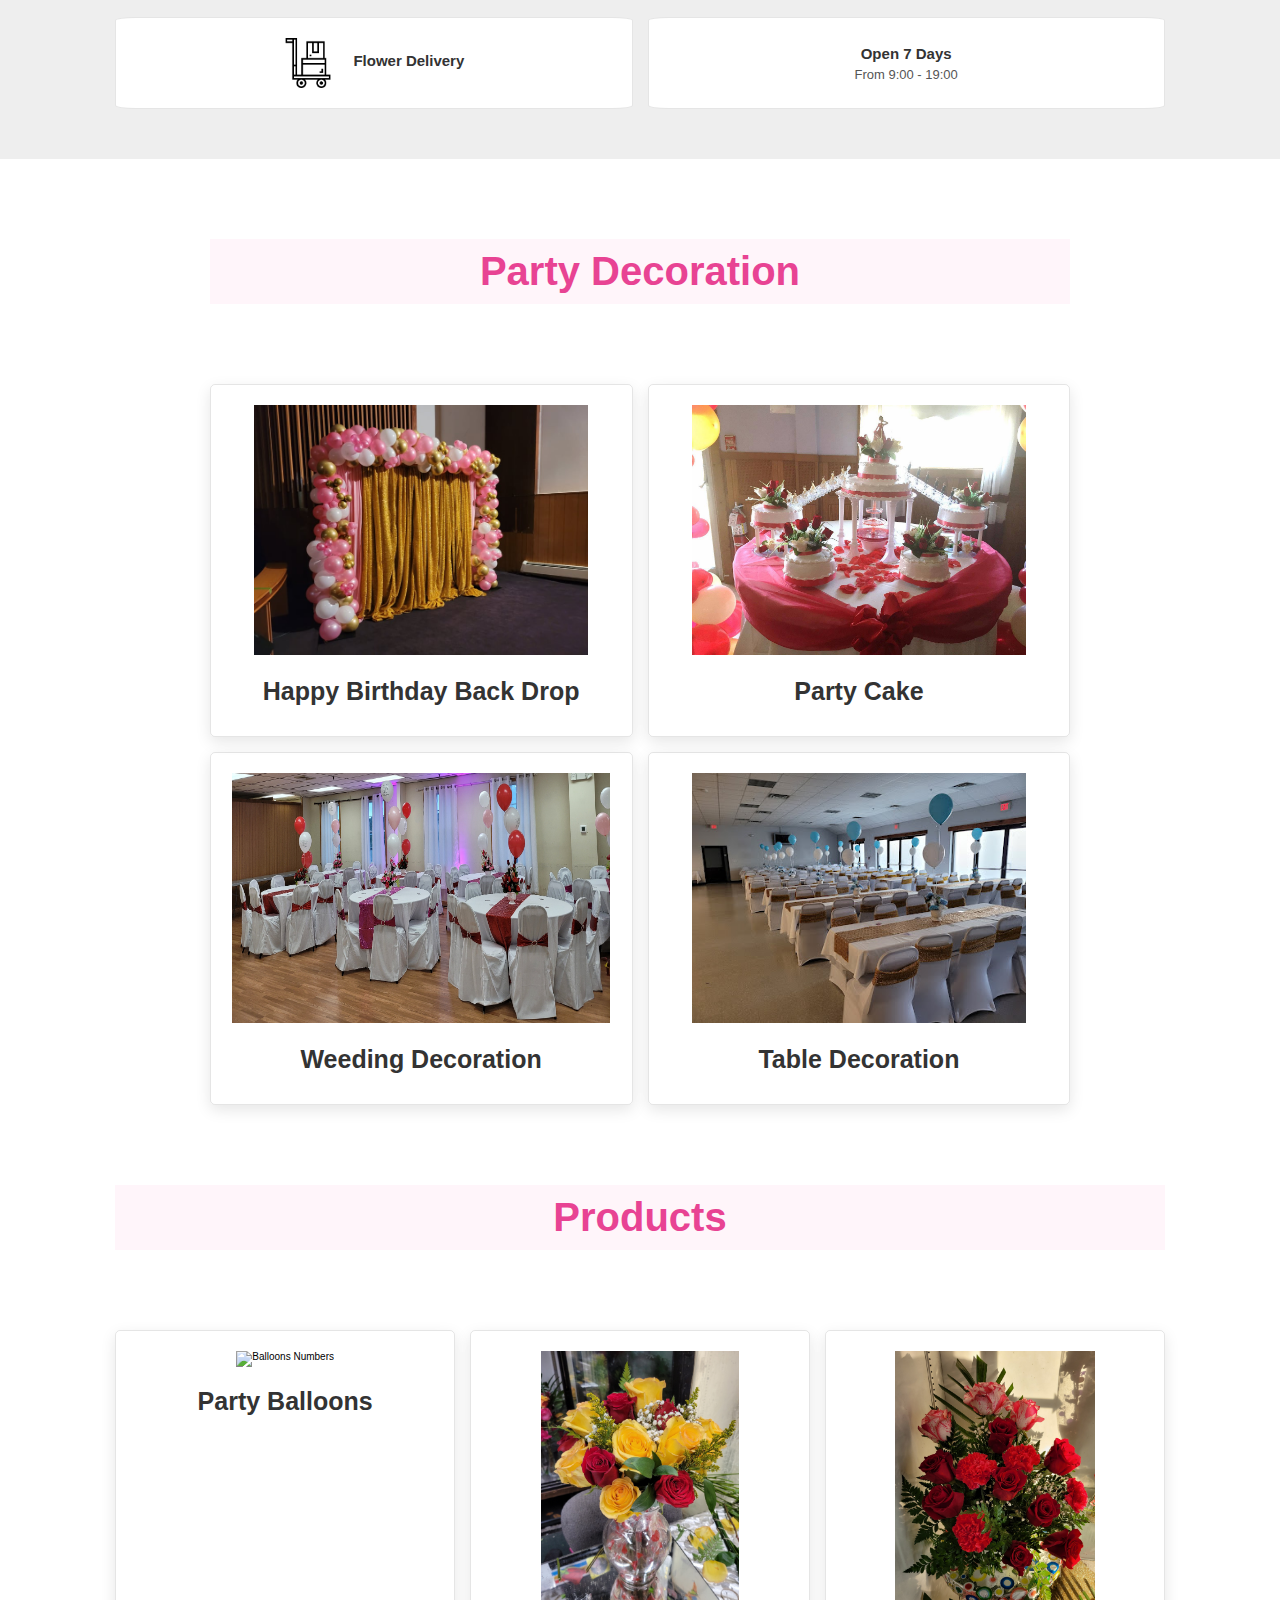
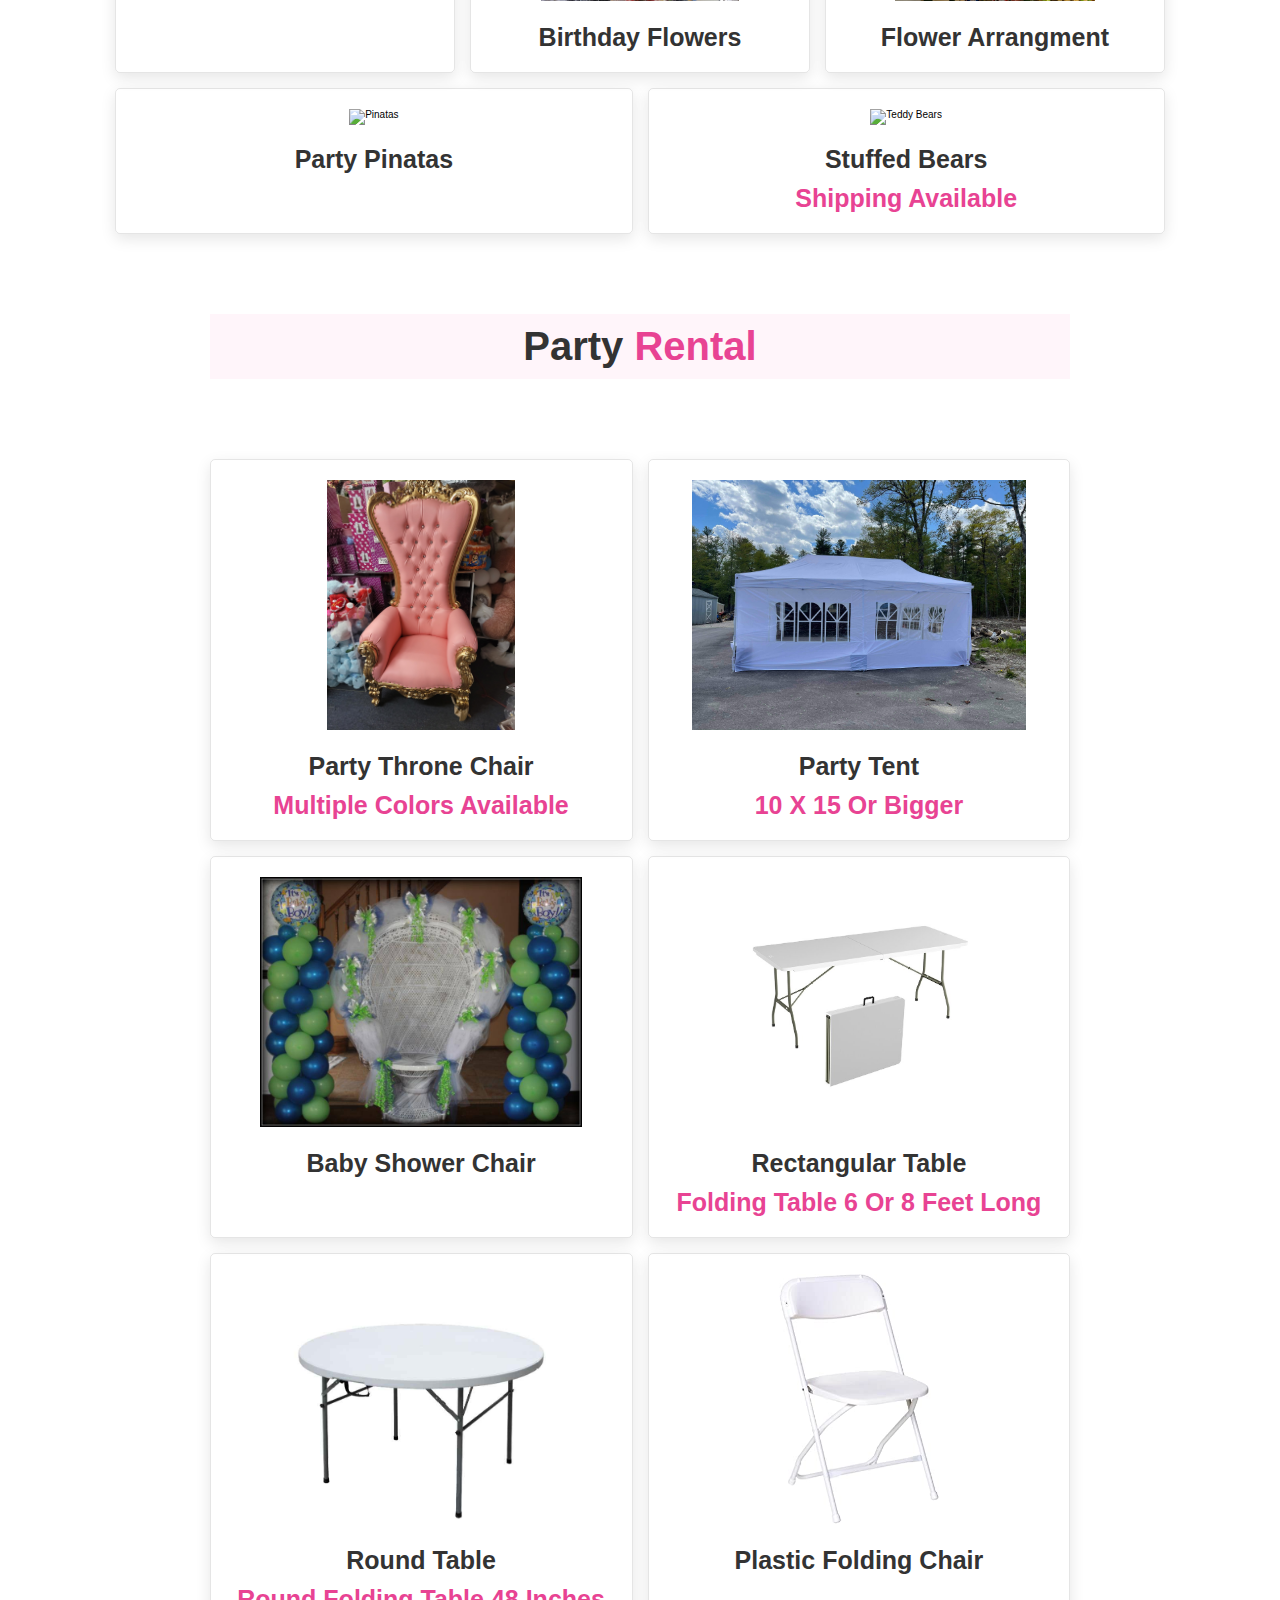
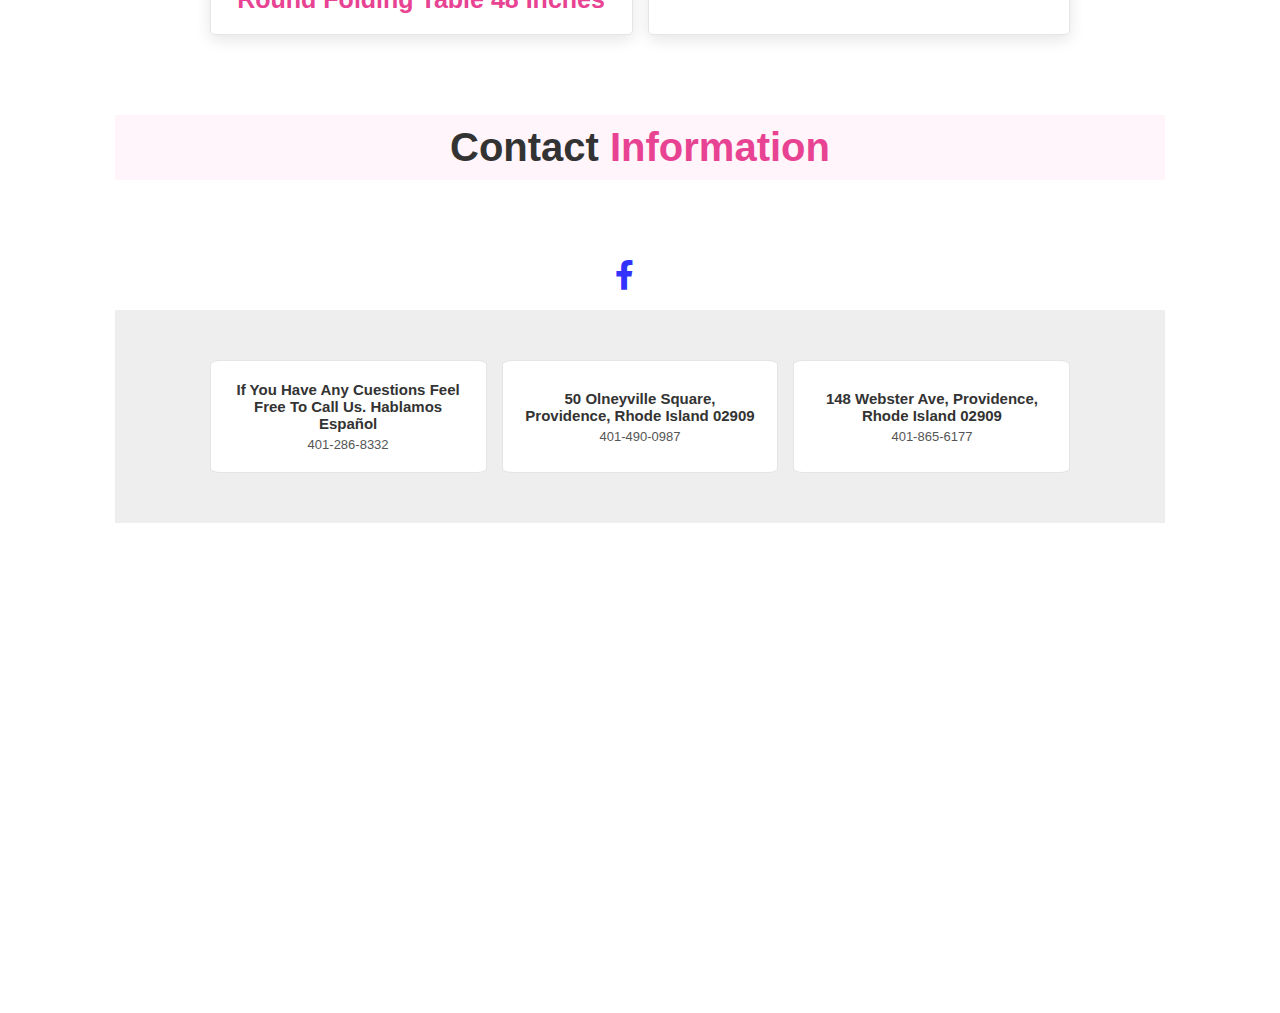
==== commit 09b0fdae: "some fixes" ====
--- a/index.html
+++ b/index.html
@@ -3,7 +3,7 @@
 <head>
     <meta charset="UTF-8">
     <meta name="description" content="Party decoration, flower arrangments for all occasion, party rentals and supplies">
-    <meta name="keywords" content="party store ri, party store Providence, flowers rhode island, flowers Providence, flower shop Providence, balloons providence,  flowers delivery providence, flowers delivery rhode island, florist providence,  party supplies providence, party supplies ri, party rental providence">
+    <meta name="keywords" content="party store ri, party store Providence, flowers rhode island, flowers Providence, flower shop Providence, balloons providence,  flowers delivery providence, soccer, soccer shoes, soccer jerseys, florist providence, party rental providence">
     <meta http-equiv="X-UA-Compatible" content="IE=edge">
     <meta name="viewport" content="width=device-width, initial-scale=1.0">
     
--- a/css/style.css
+++ b/css/style.css
@@ -42,11 +42,7 @@
     color:var(--pink);
 }
 
-.center{
-    display: flex;
-    justify-content: center;
-    align-items: center;
-}
+
 
 .btn{
     display: inline-block;
@@ -215,6 +211,7 @@
 .icons-container .icons{
     background:#fff;
     border:.1rem solid rgba(0,0,0,.1);
+
     padding:2rem;
     display: flex;
     align-items: center;
@@ -413,24 +410,15 @@
     width: 100%;
 }
 
-.contact .row form .box{
-    padding:1rem;
-    font-size: 1.7rem;
-    color:#333;
-    text-transform: none;
-    border:.1rem solid rgba(0,0,0,.1);
-    border-radius: .5rem;
-    margin:.7rem 0;
-    width: 100%;
-}
-
-.contact .row form .box:focus{
-    border-color: var(--pink);
-}
-
-.contact .row form textarea{
-    height: 15rem;
-    resize: none;
+
+.icons{
+    text-align: center;
+ 
+   
+    display: flex;
+    justify-content: center;
+    align-items: center;
+  
 }
 
 
@@ -487,6 +475,7 @@
 
 .footer .map {
     text-align: center;
+    display: flex;
 }
 .footer .map iframe{
     margin:2rem;
@@ -526,6 +515,7 @@
 
 
 
+
 /* media queries  */
 @media (max-width:991px){
     
@@ -589,6 +579,10 @@
         font-size: 1.7rem;
     }
     
+    .footer .map {
+        display: block;
+    }
+    
 }
 
 @media (max-width:450px){
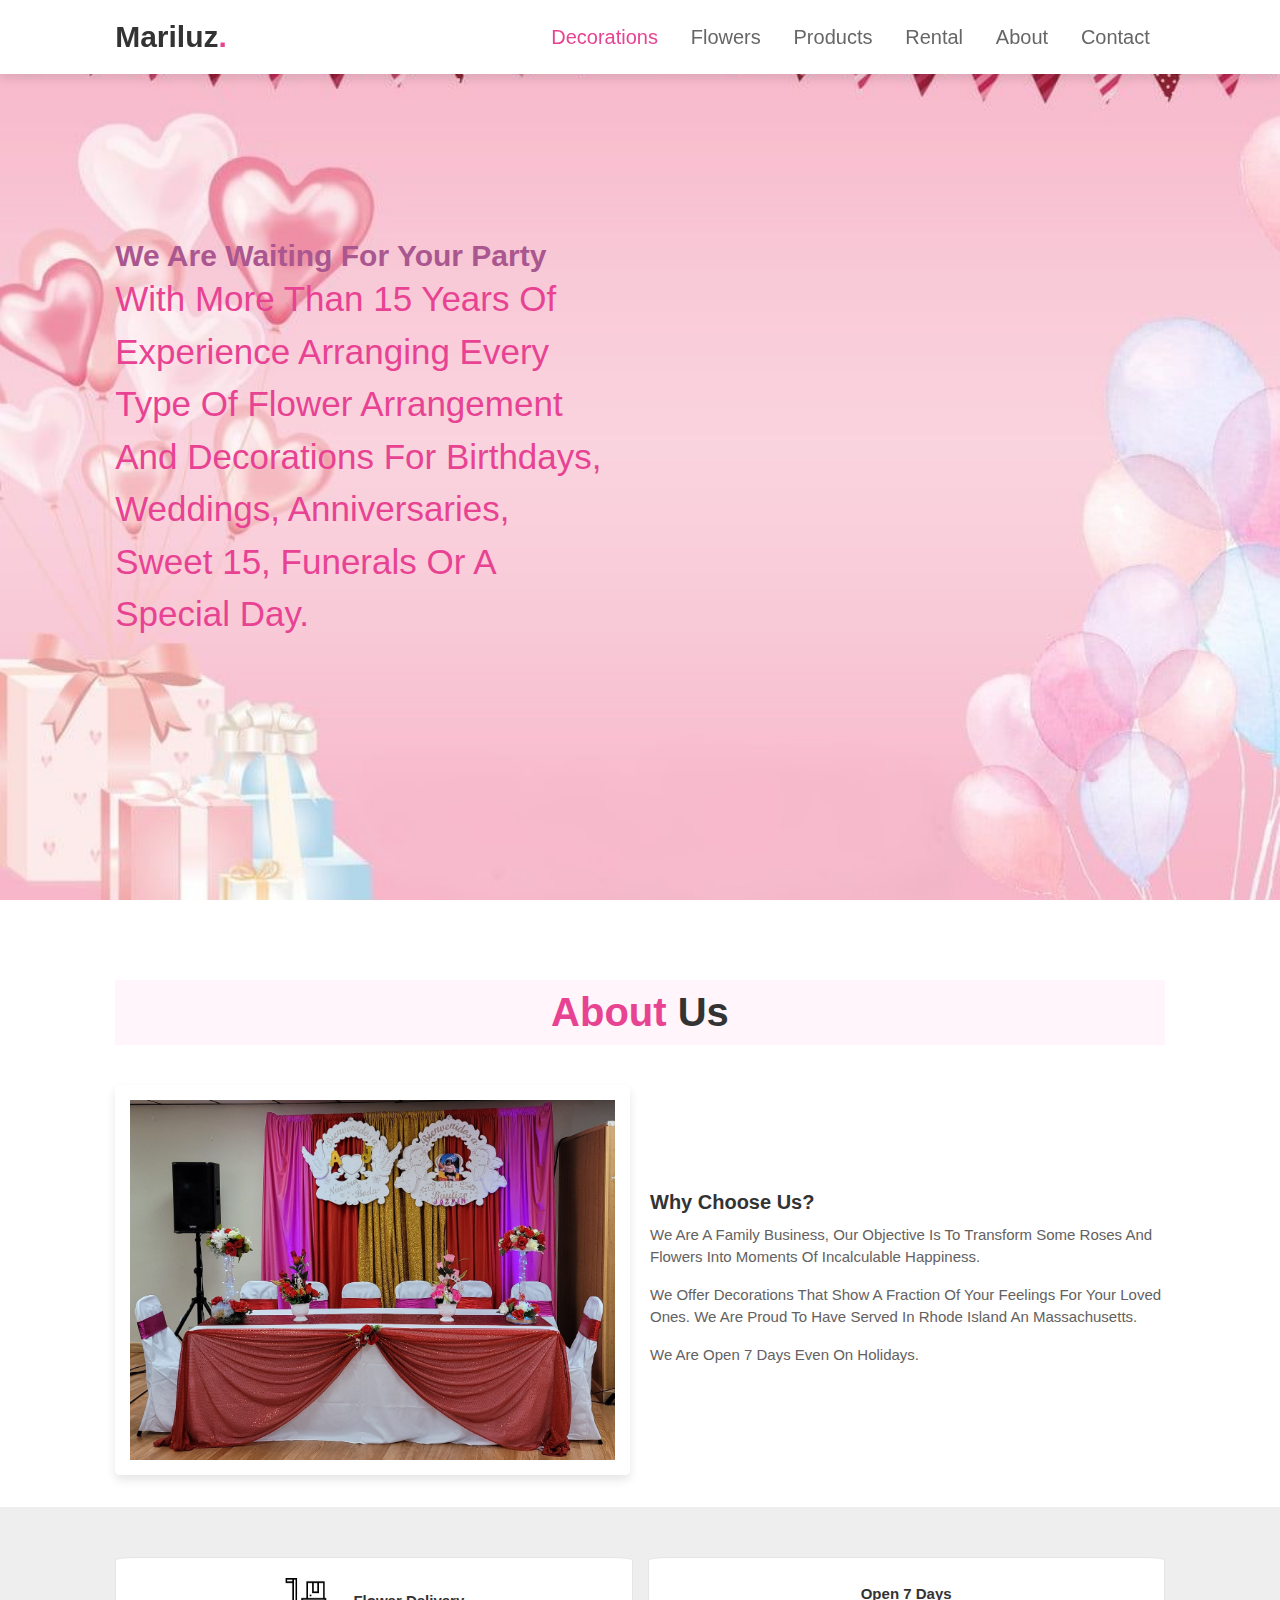
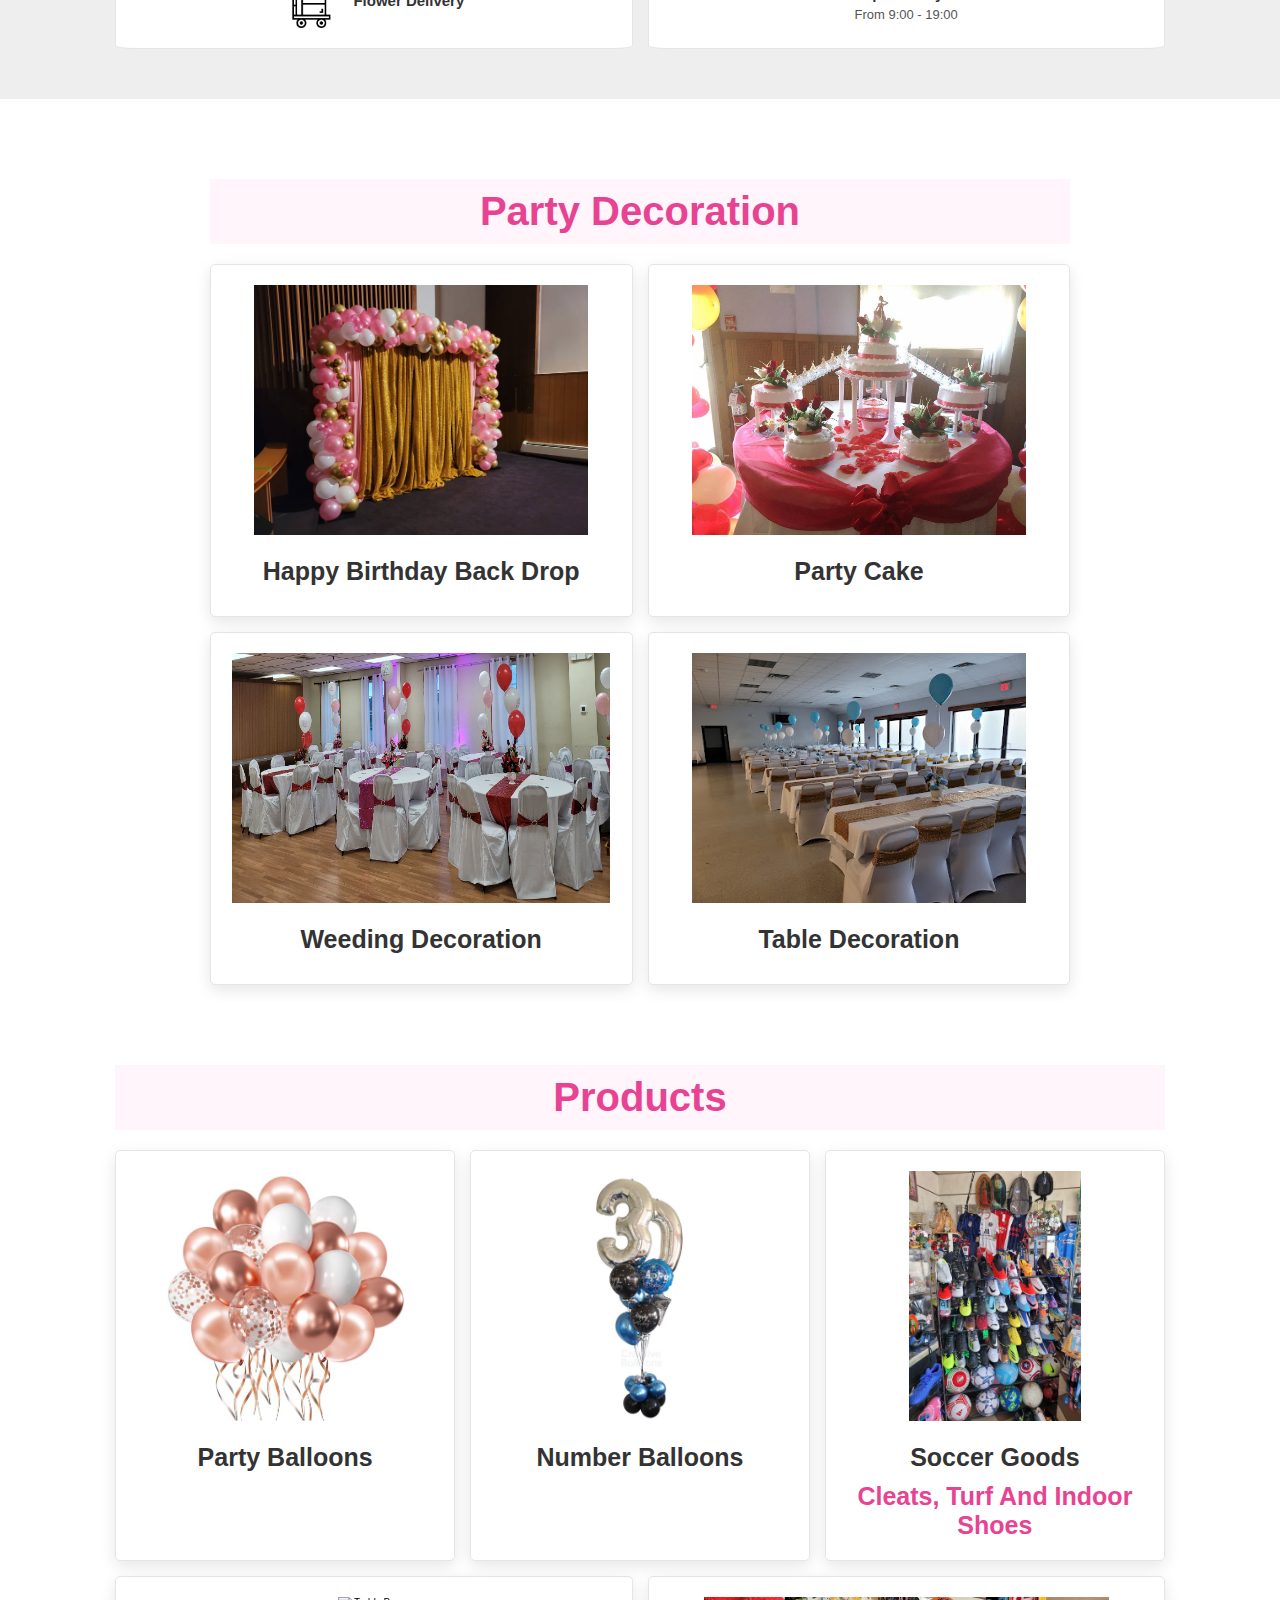
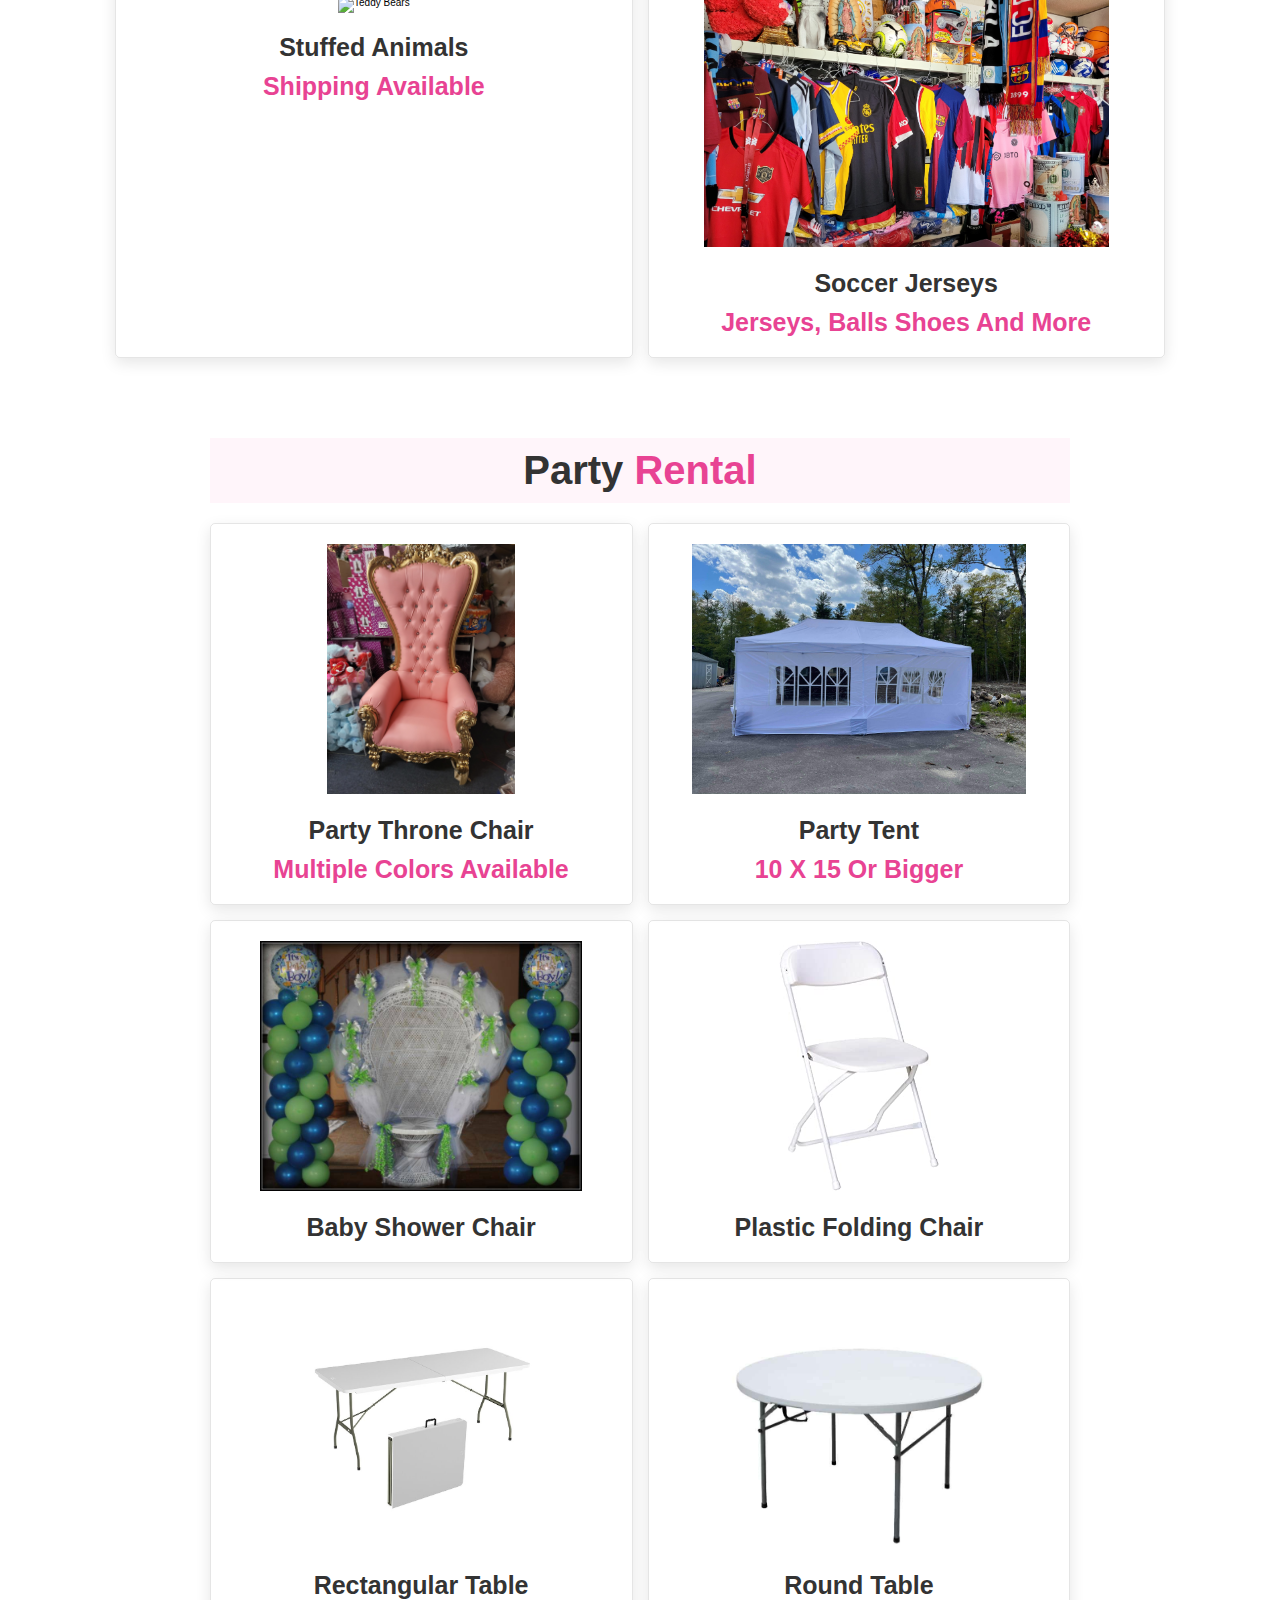
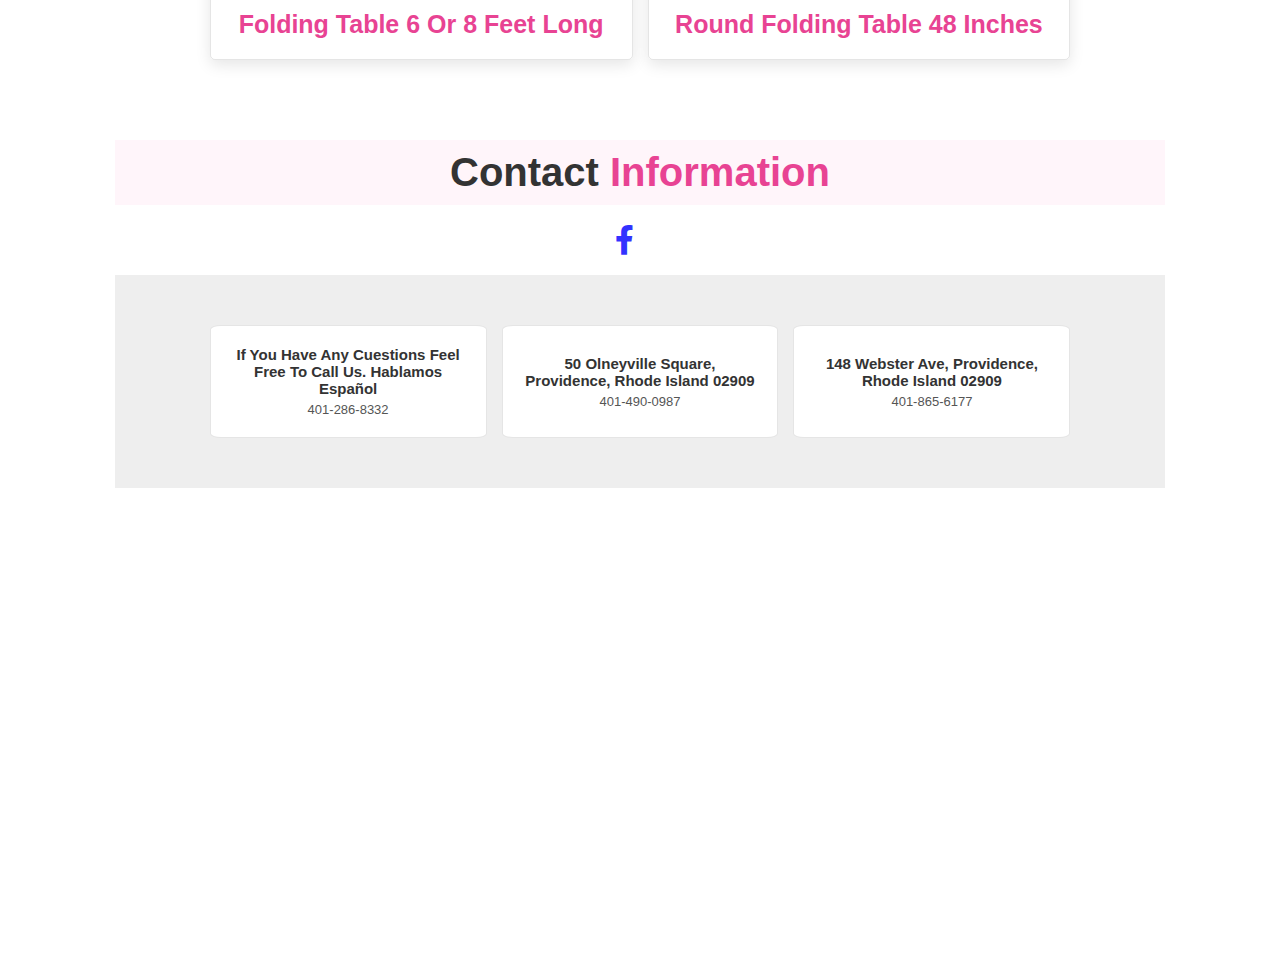
==== commit 8eac58a1: "photos fixes" ====
--- a/index.html
+++ b/index.html
@@ -42,11 +42,11 @@
     <input type="checkbox" name="" id="toggler">
     <label for="toggler" class="fas fa-bars"></label>
 
-    <a  name="main page" class="logo">Mariluz<span>.</span></a>
+    <a href="index.html" name="main page" class="logo">Mariluz<span>.</span></a>
 
     <nav class="navbar" id="navbar">
-        <a href="index.html" name="home">Home</a>
-        <a href="decoration.html" name="decorations">Decorations</a>
+        <!-- <a href="index.html" name="home">Home</a> -->
+        <a class="navactive" href="decoration.html" name="decorations">Decorations</a>
         <a href="flower.html" name="flowers">Flowers</a>
         <a href="product.html" name="party supplies">Products</a>
         <a href="rental.html" name="party rental" >Rental</a>
@@ -201,7 +201,7 @@
 
             <div class="box">
                 <div class="image">
-                    <img src="images/numbers.jpg" alt="balloons numbers">
+                    <img src="images/Globos.png" alt="balloons">
                   
                 </div>
                 <div class="content">
@@ -209,47 +209,49 @@
                 </div>
             </div>
 
-            <div class="box">
-                <div class="image">
-                    <img src="images/arreglo1.jpg" alt="flower arrangment">
+
+            <div class="box">
+                <div class="image">
+                    <img src="images/glo num.png" alt="balloons numbers">
+                  
+                </div>
+                <div class="content">
+                    <h3>Number Balloons</h3>
+                </div>
+            </div>
+
+            <div class="box">
+                <div class="image">
+                    <img src="images/shoes.jpg" alt="soccer jersey">
                    
                 </div>
                 <div class="content">
-                    <h3>Birthday flowers </h3>
-                </div>
-            </div>
-
-            <div class="box">
-                <div class="image">
-                    <img src="images/arreglo2.jpg" alt="roses arrangment">
-                    
-                </div>
-                <div class="content">
-                    <h3>flower arrangment</h3>
-                </div>
-            </div>
-
-            <div class="box">
-                <div class="image">
-                    <img src="images/pinatas.jpg" alt="pinatas">
+                    <h3>Soccer goods</h3>
+                    <div class="price"> Cleats, turf and indoor shoes</div>
+                </div>
+            </div>
+
+            <div class="box">
+                <div class="image">
+                    <img src="images/teddy bear.jpg" alt="teddy bears">
+                    
+                </div>
+                <div class="content">
+                    <h3>Stuffed animals</h3>
+                    <div class="price"> Shipping available </div>
+                </div>
+            </div>
+
+            <div class="box">
+                <div class="image">
+                    <img src="images/jerseys.jpg" alt="soccer jersey">
                    
                 </div>
                 <div class="content">
-                    <h3>Party Pinatas</h3>
-                </div>
-            </div>
-
-            <div class="box">
-                <div class="image">
-                    <img src="images/teddy bear.jpg" alt="teddy bears">
-                    
-                </div>
-                <div class="content">
-                    <h3>Stuffed bears</h3>
-                    <div class="price"> Shipping available </div>
-                </div>
-            </div>
-
+                    <h3>Soccer jerseys</h3>
+                    <div class="price"> Jerseys, balls shoes and more</div>
+                </div>
+            </div>
            
 
         </div>
@@ -300,6 +302,15 @@
 
             <div class="box">
                 <div class="image">
+                    <img src="images/fchair.jpg" alt="folding chair">
+                </div>
+                <div class="content">
+                    <h3> Plastic Folding chair </h3>
+                </div>
+            </div>
+            
+            <div class="box">
+                <div class="image">
                     <img src="images/ftable.jpg" alt="Rectangular table">
                 </div>
                 <div class="content">
@@ -318,14 +329,7 @@
                 </div>
             </div>
 
-            <div class="box">
-                <div class="image">
-                    <img src="images/fchair.jpg" alt="folding chair">
-                </div>
-                <div class="content">
-                    <h3> Plastic Folding chair </h3>
-                </div>
-            </div>
+           
 
         </div>
     </section>
--- a/css/style.css
+++ b/css/style.css
@@ -34,7 +34,8 @@
     font-size: 4rem;
     color:#333;
     padding:1rem;
-    margin: 8rem 0;
+    margin-top: 8rem;
+    margin-bottom: 2rem;
     background:rgba(255, 51, 153,.05);
 }
 
@@ -92,6 +93,10 @@
     background: grey;
 }
 
+.navactive{
+    color:var(--pink)!important;
+}
+
 header .icons a{
     font-size: 2.5rem;
     color:#333;
@@ -410,6 +415,9 @@
     width: 100%;
 }
 
+.phone {
+    font-size: large;
+}
 
 .icons{
     text-align: center;
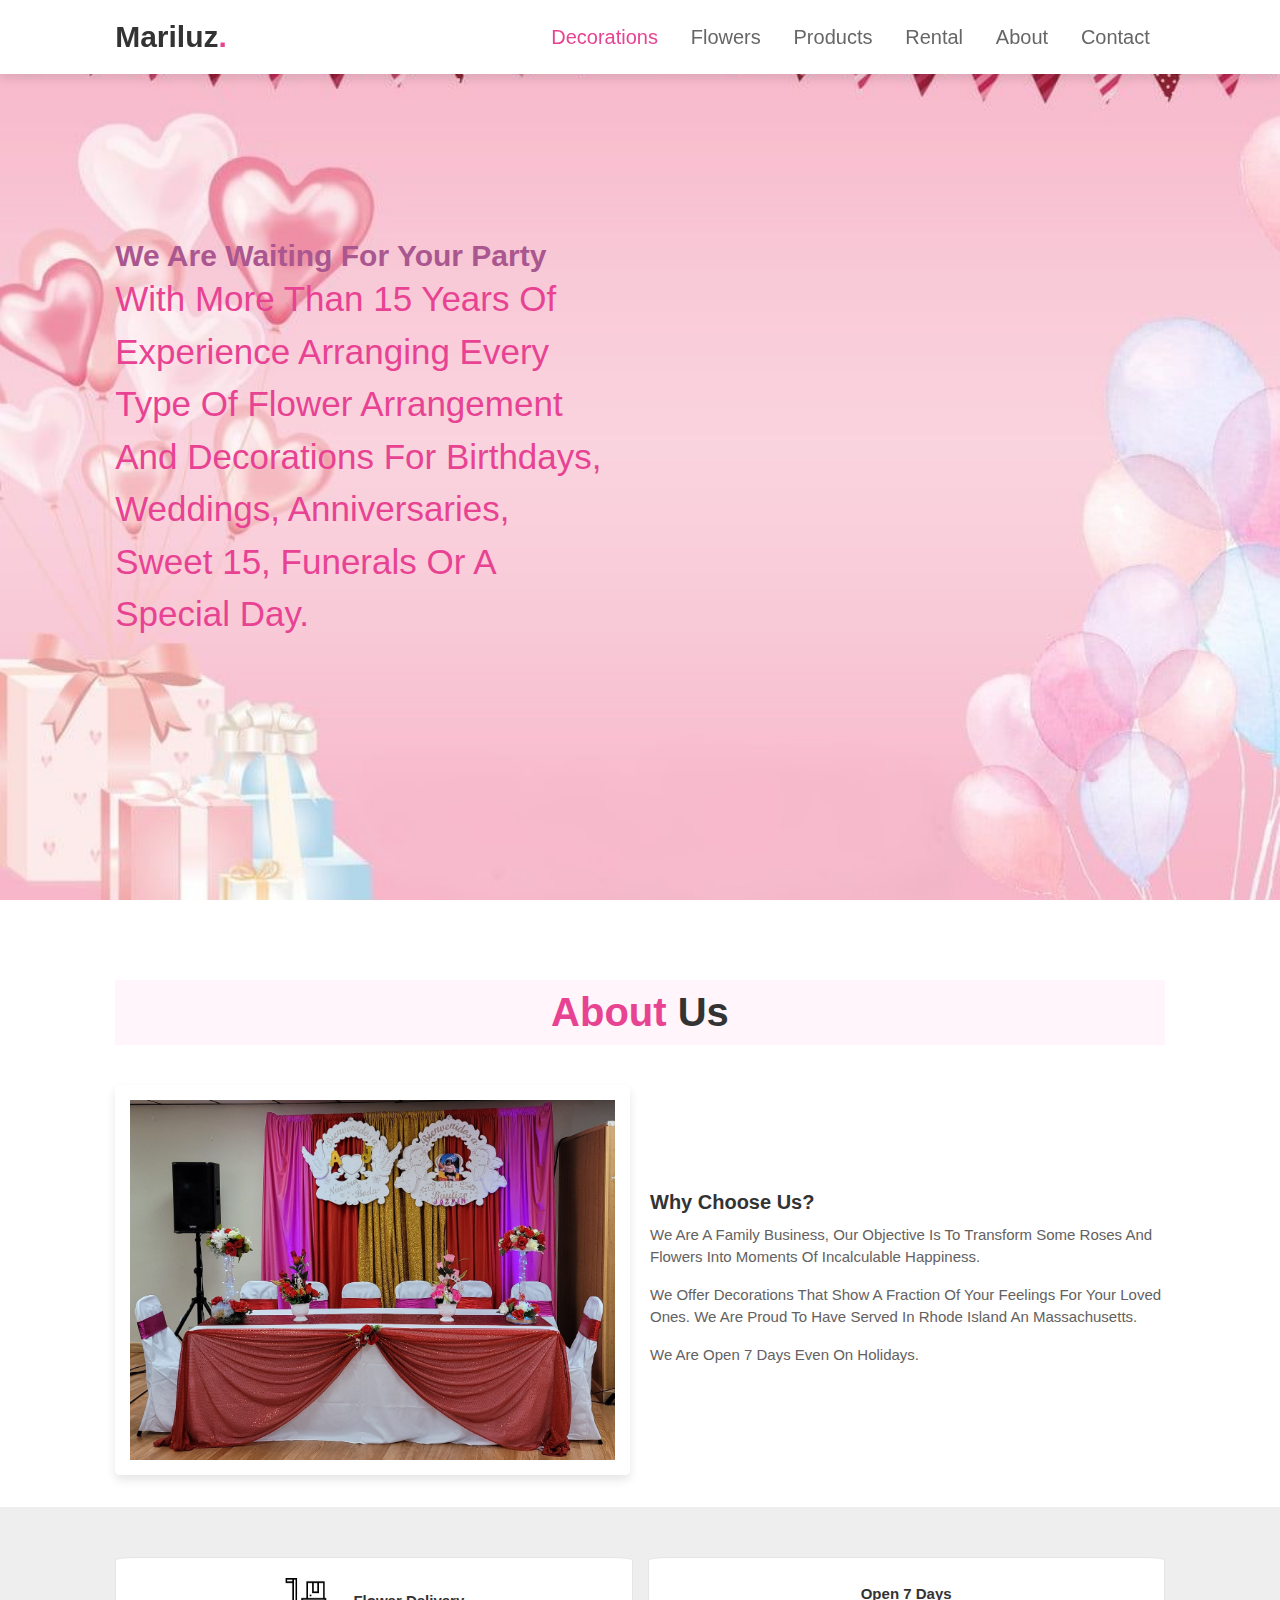
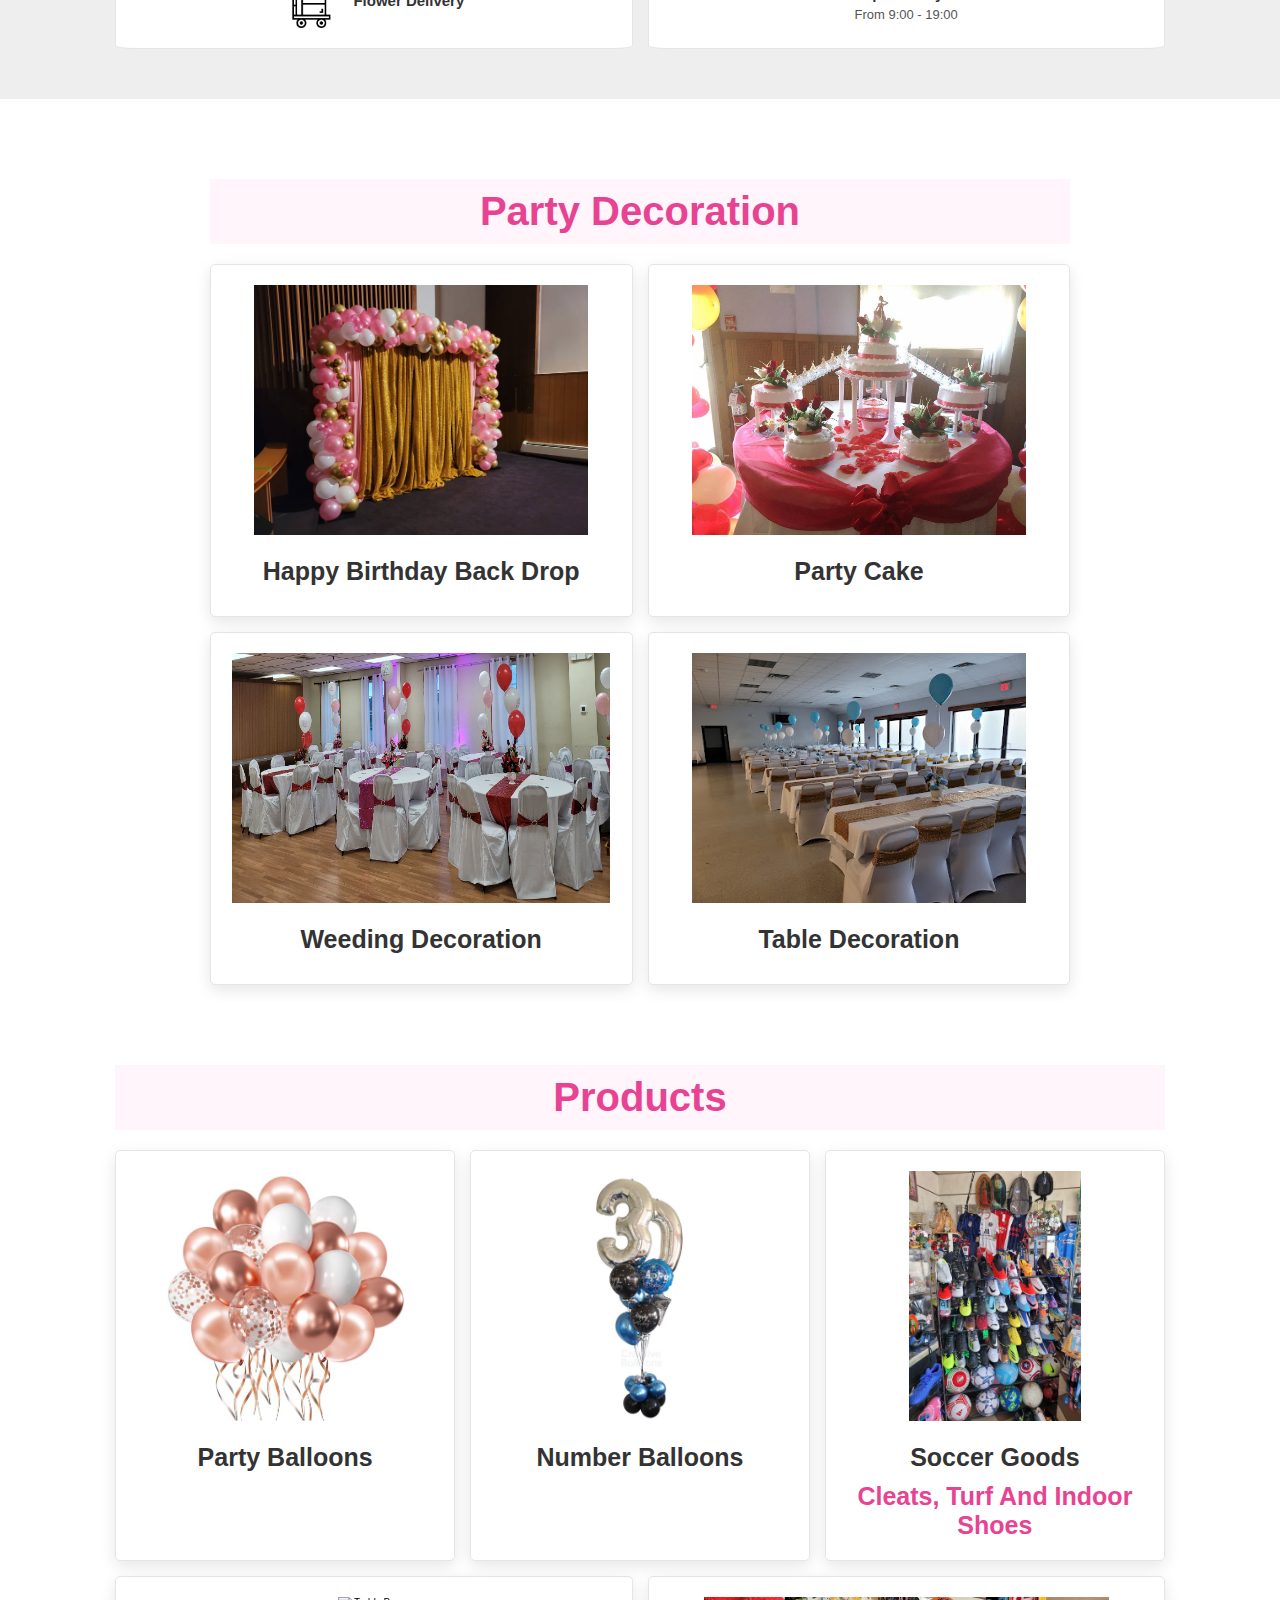
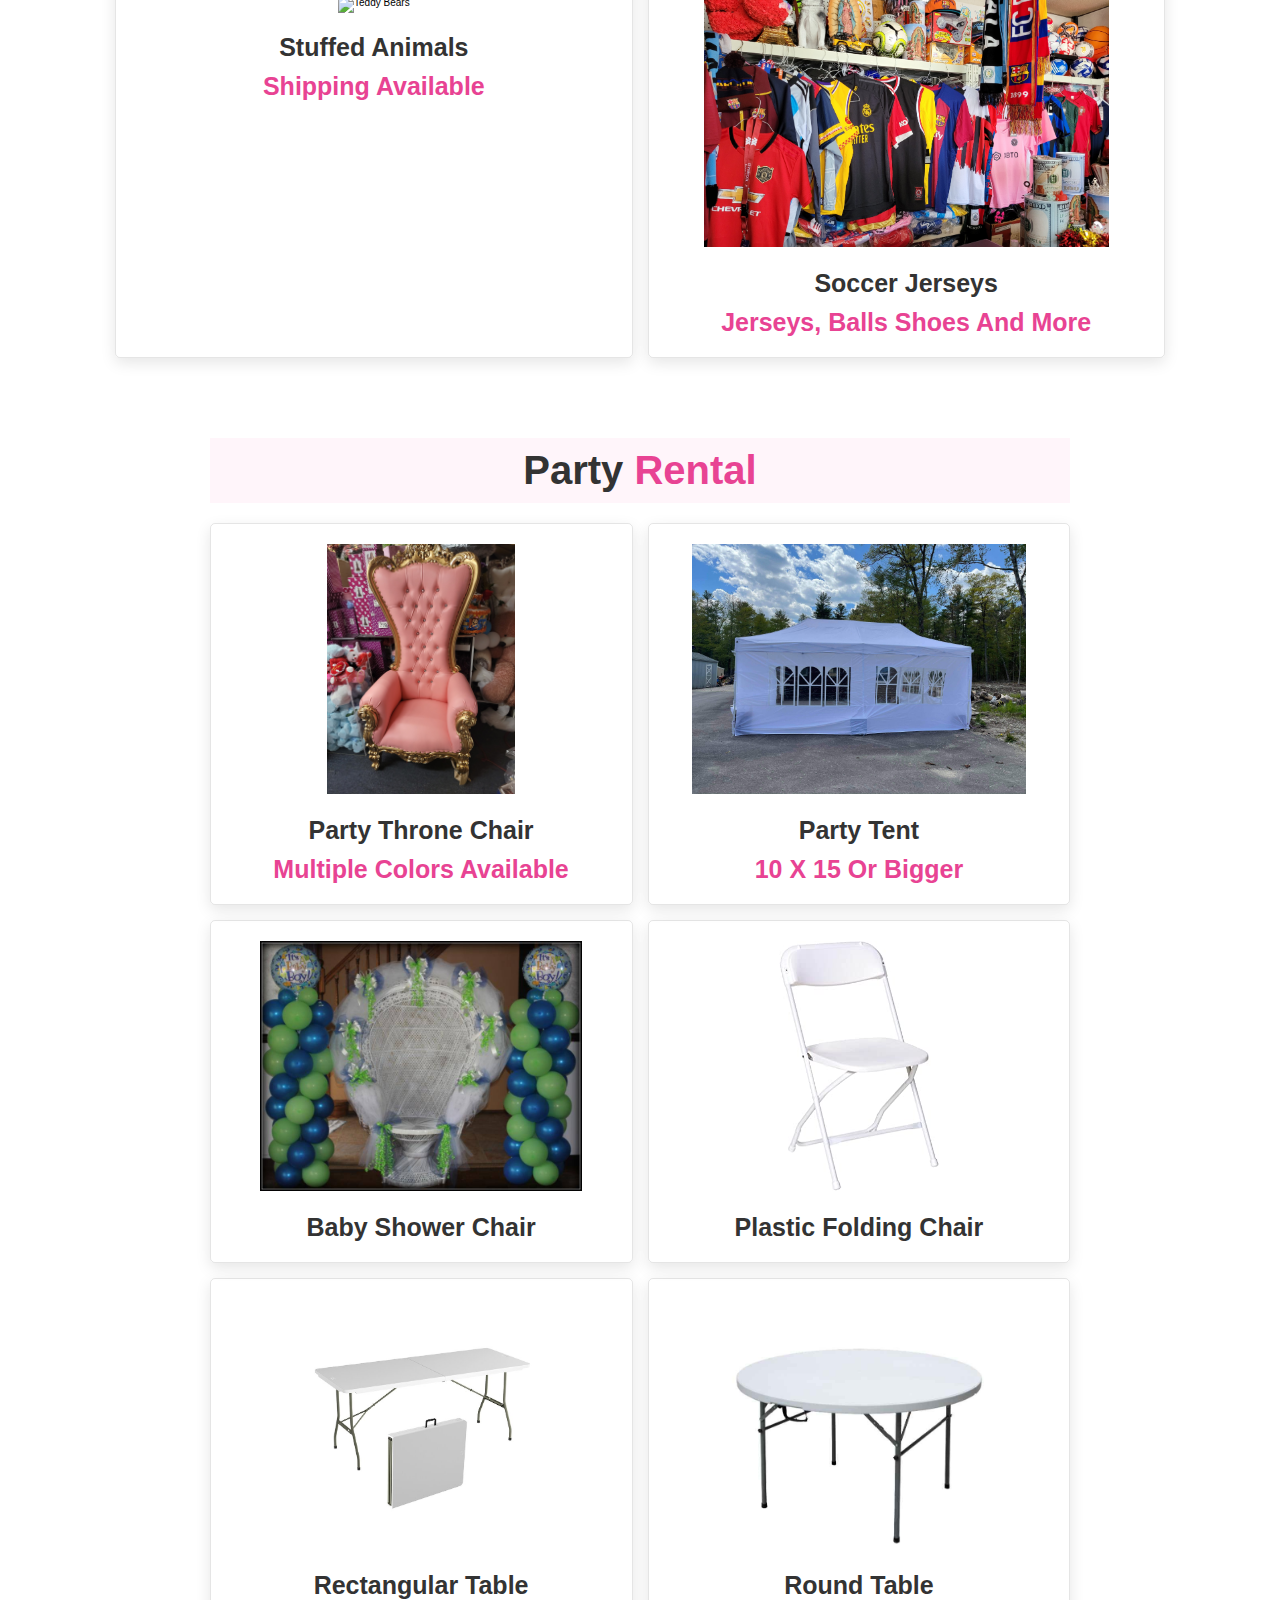
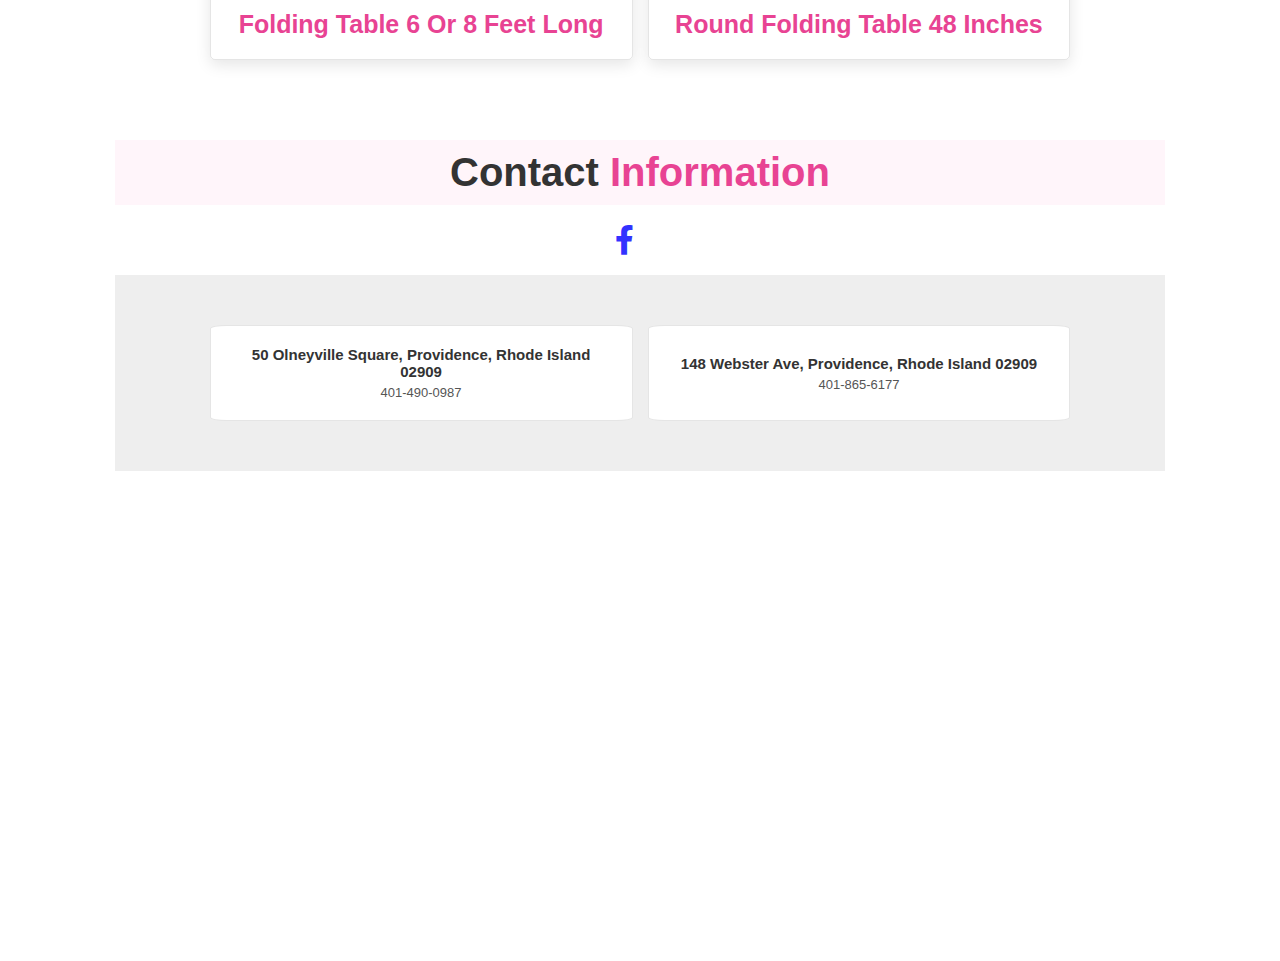
==== commit 012927cd: "some changes" ====
--- a/index.html
+++ b/index.html
@@ -222,7 +222,7 @@
 
             <div class="box">
                 <div class="image">
-                    <img src="images/shoes.jpg" alt="soccer jersey">
+                    <img src="images/shoes.jpg" alt="soccer shoes">
                    
                 </div>
                 <div class="content">
@@ -280,7 +280,7 @@
 
             <div class="box">
                 <div class="image">
-                    <img src="images/tent.jpg" alt="Tent ">
+                    <img src="images/tent.jpg" alt="Tent">
                 </div>
                 <div class="content">
                     <h3>Party Tent </h3>
@@ -291,7 +291,7 @@
             <div class="box">
                
                 <div class="image">
-                    <img src="images/babyshower3.jpg" alt="Basy shower chair">
+                    <img src="images/babyshower3.jpg" alt="Baby shower chair">
                     
                 </div>
                 <div class="content">
@@ -354,12 +354,6 @@
     </div>
 
     <section class="icons-container">
-        <div class="icons">
-            <div class="info">
-                <h3> If you have any cuestions feel free to call us. Hablamos español</h3>
-                <span> 401-286-8332</span>
-            </div>
-        </div>
         
         <div class="icons">
             <div class="info">
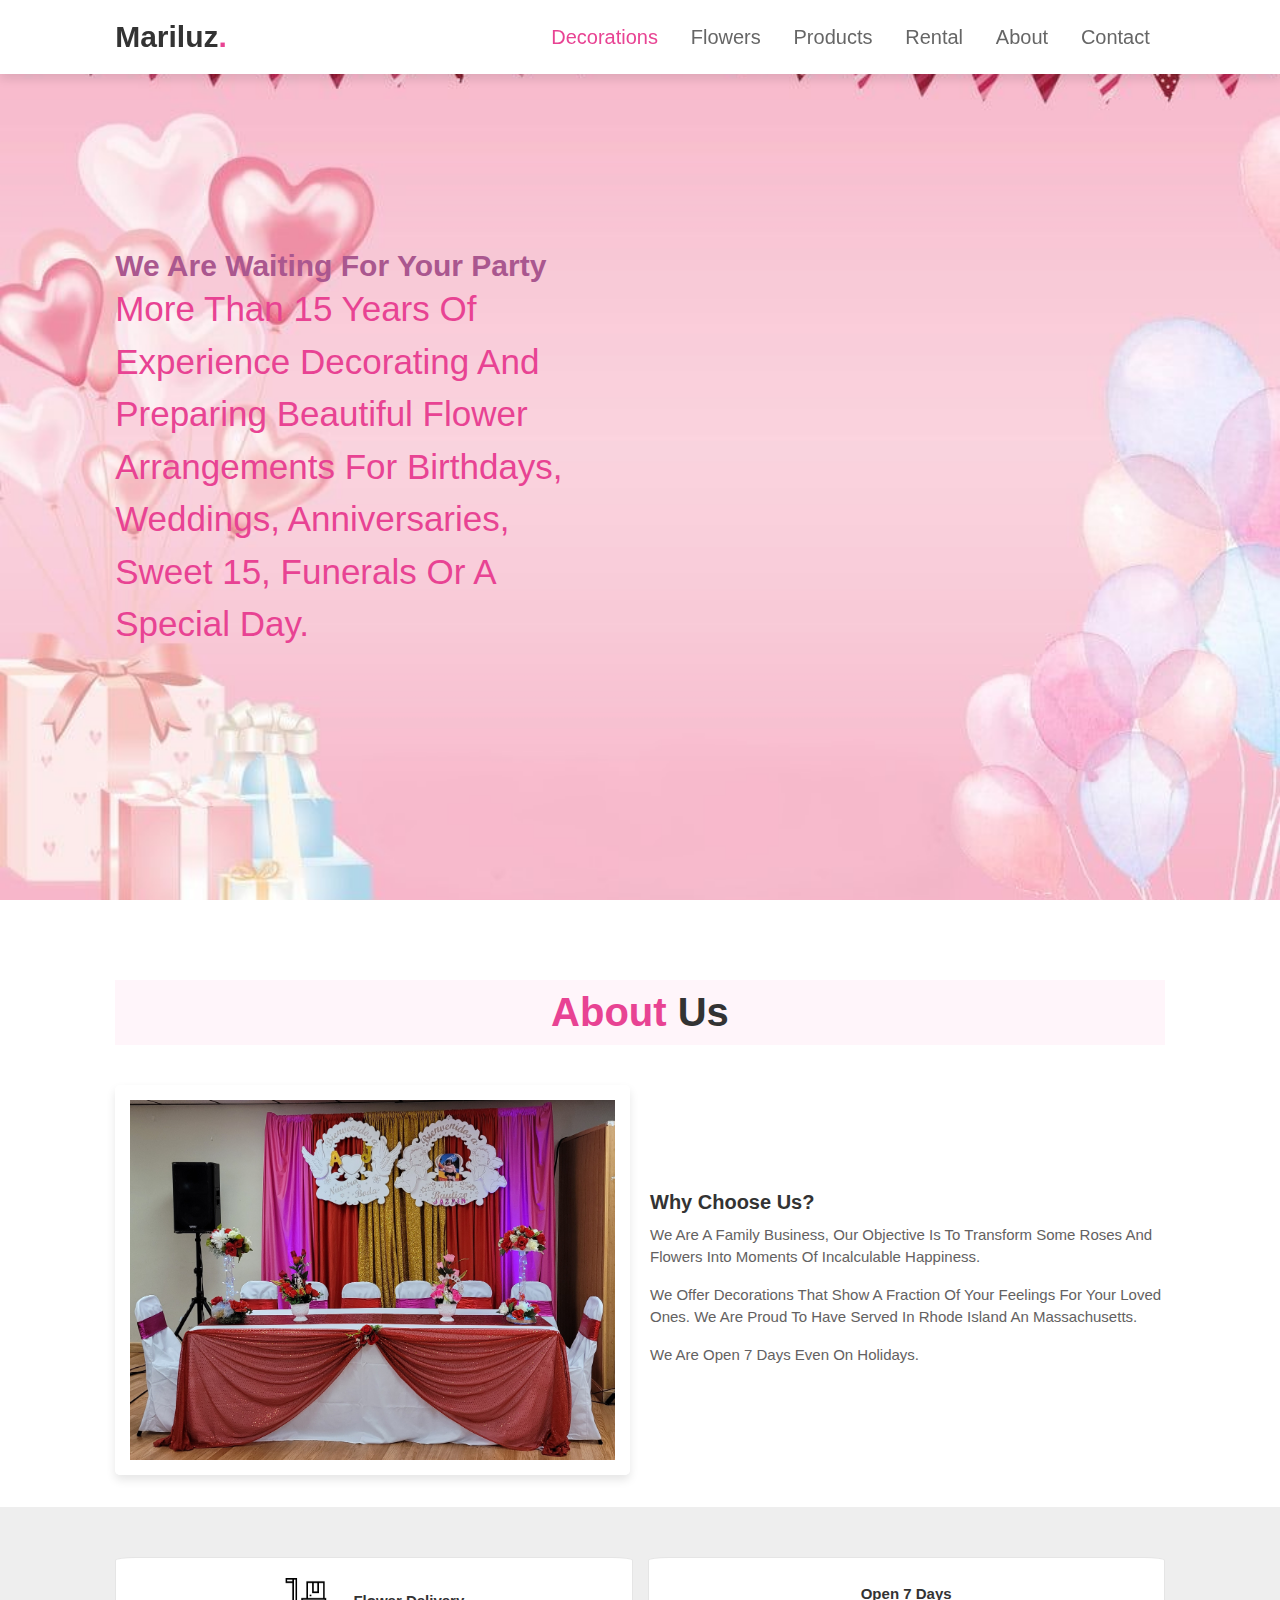
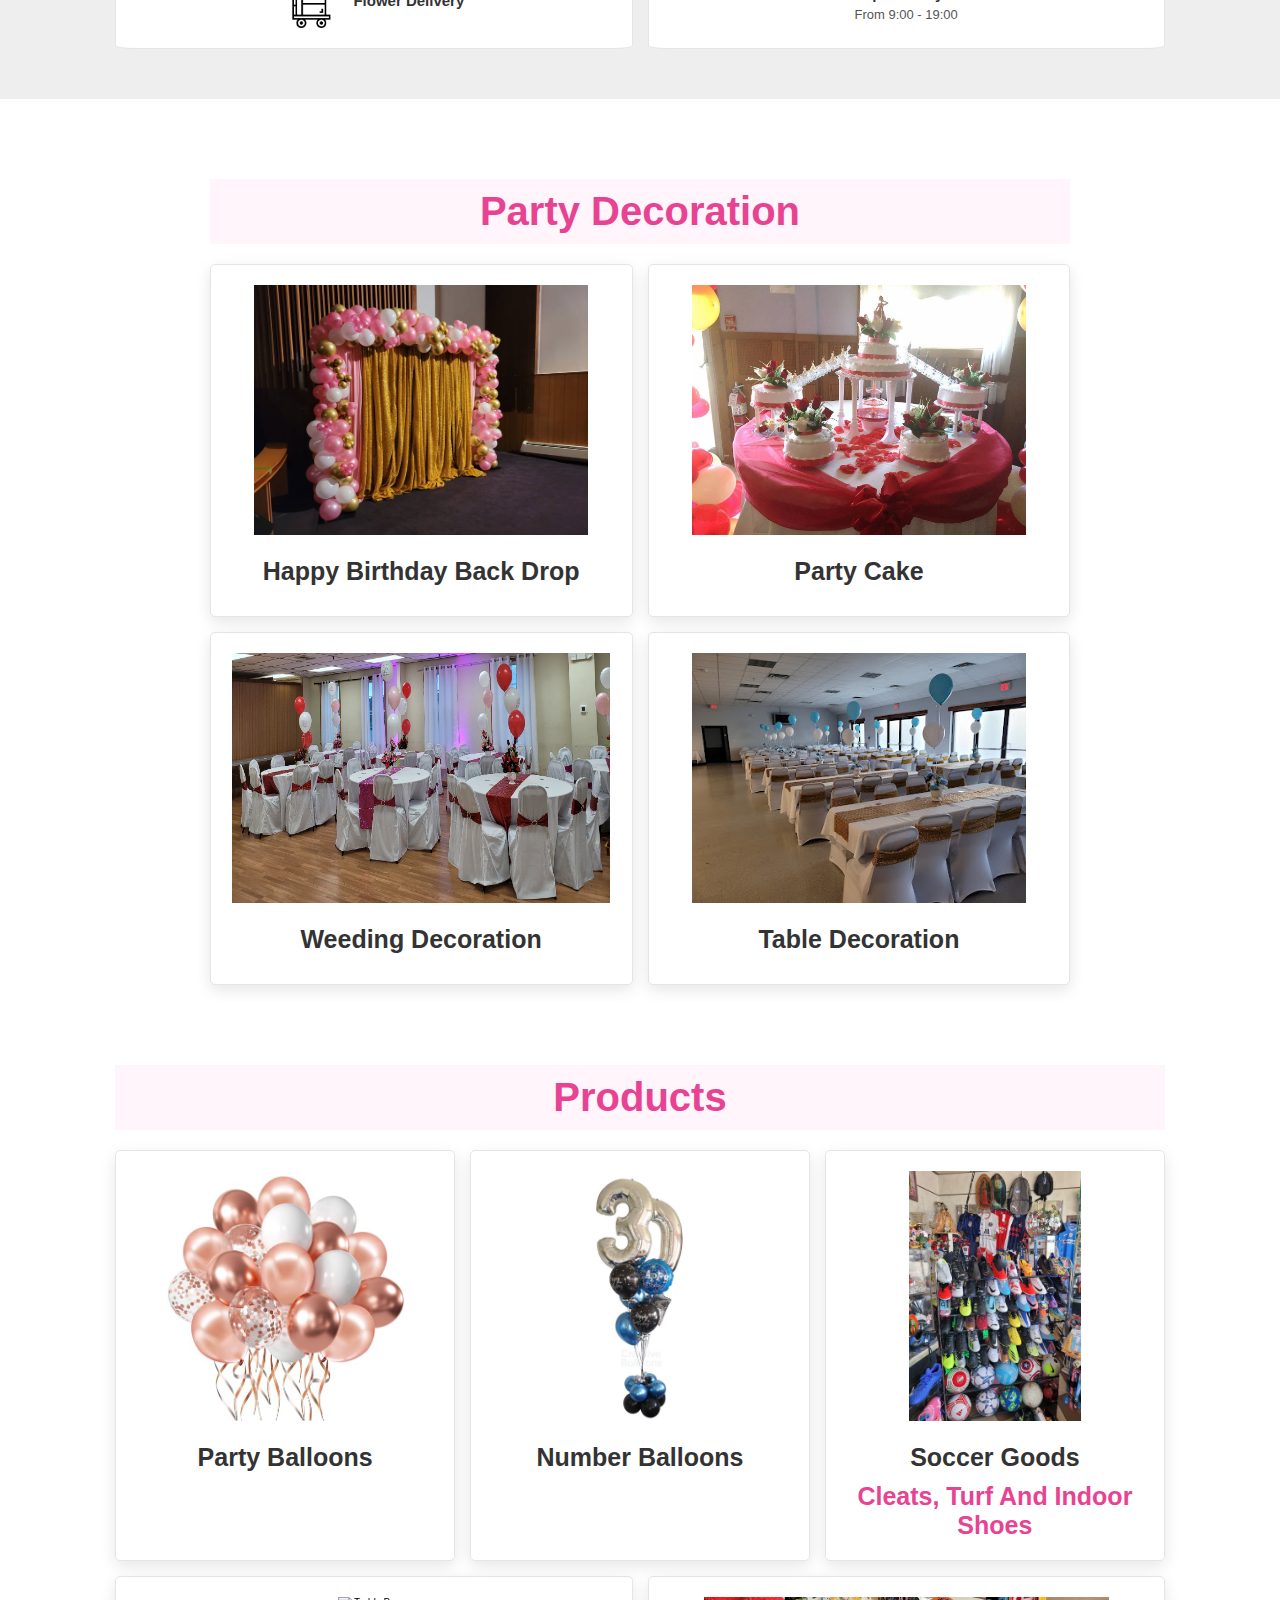
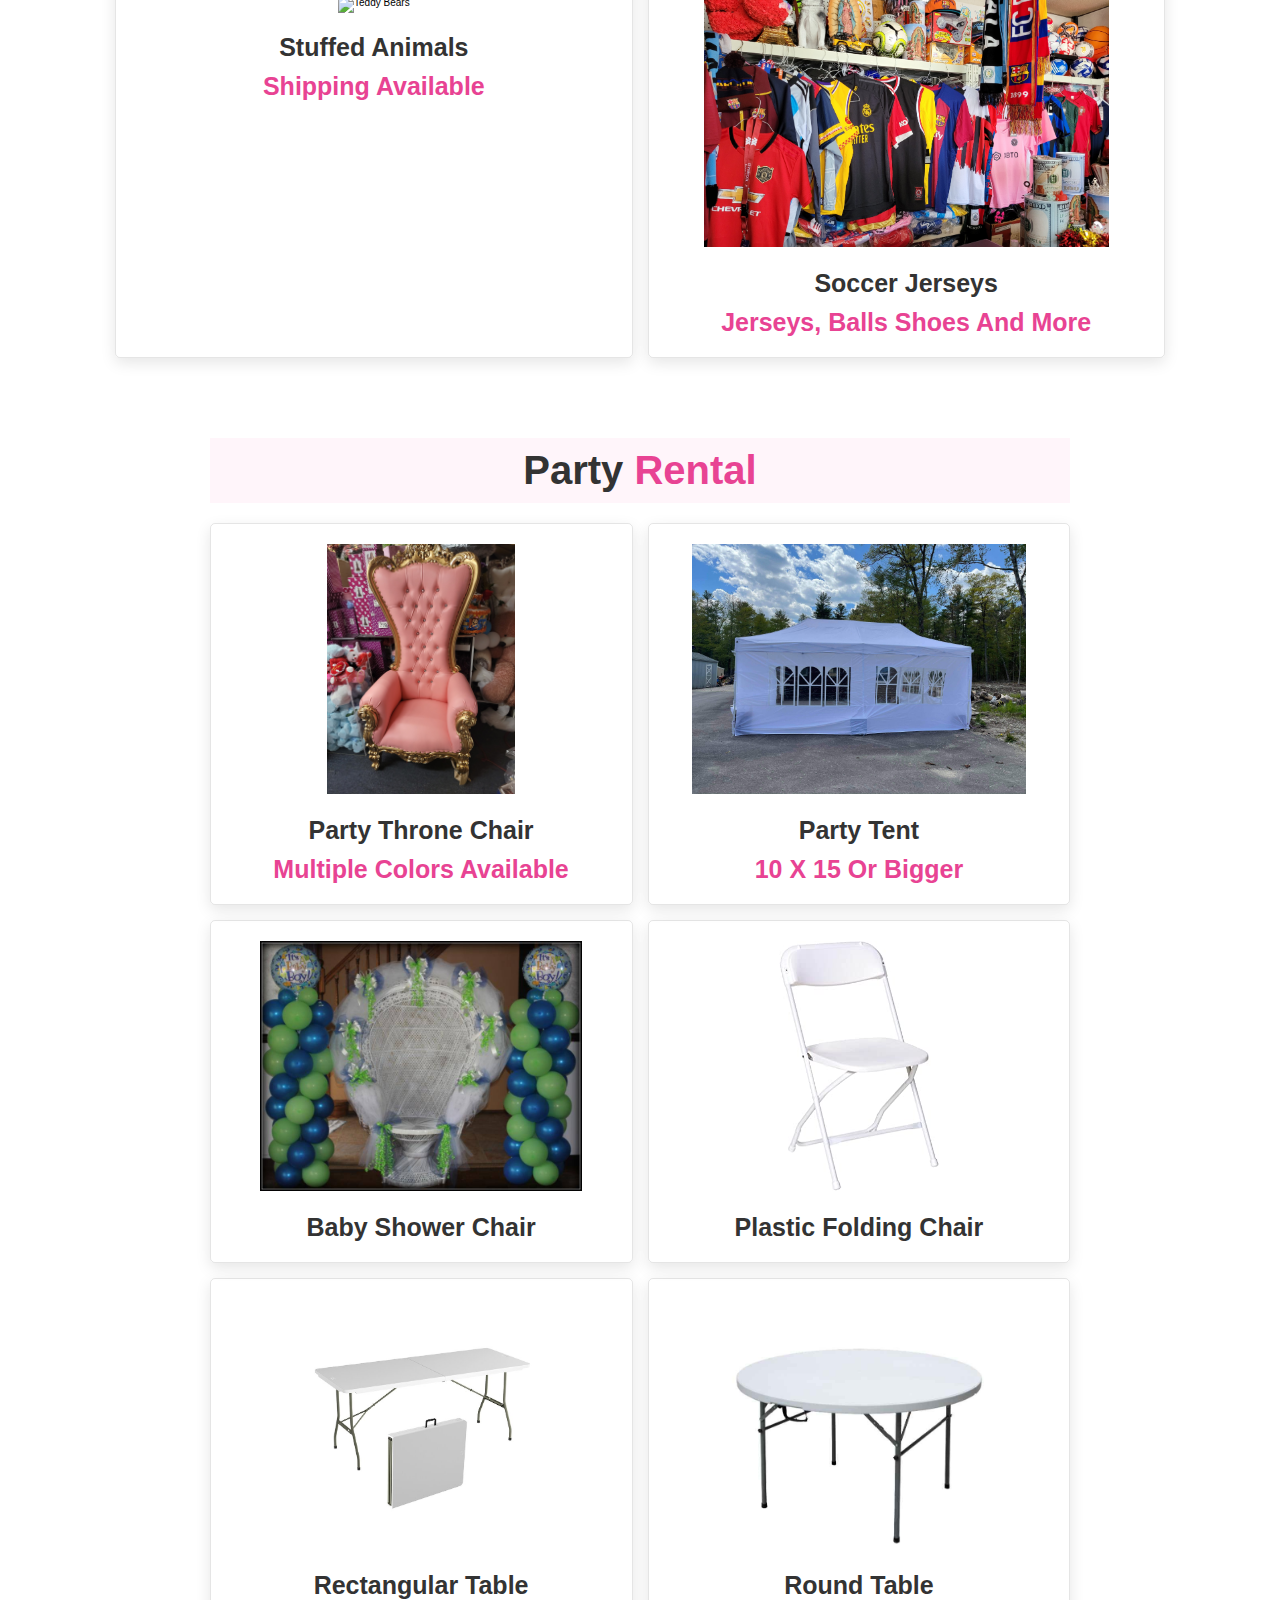
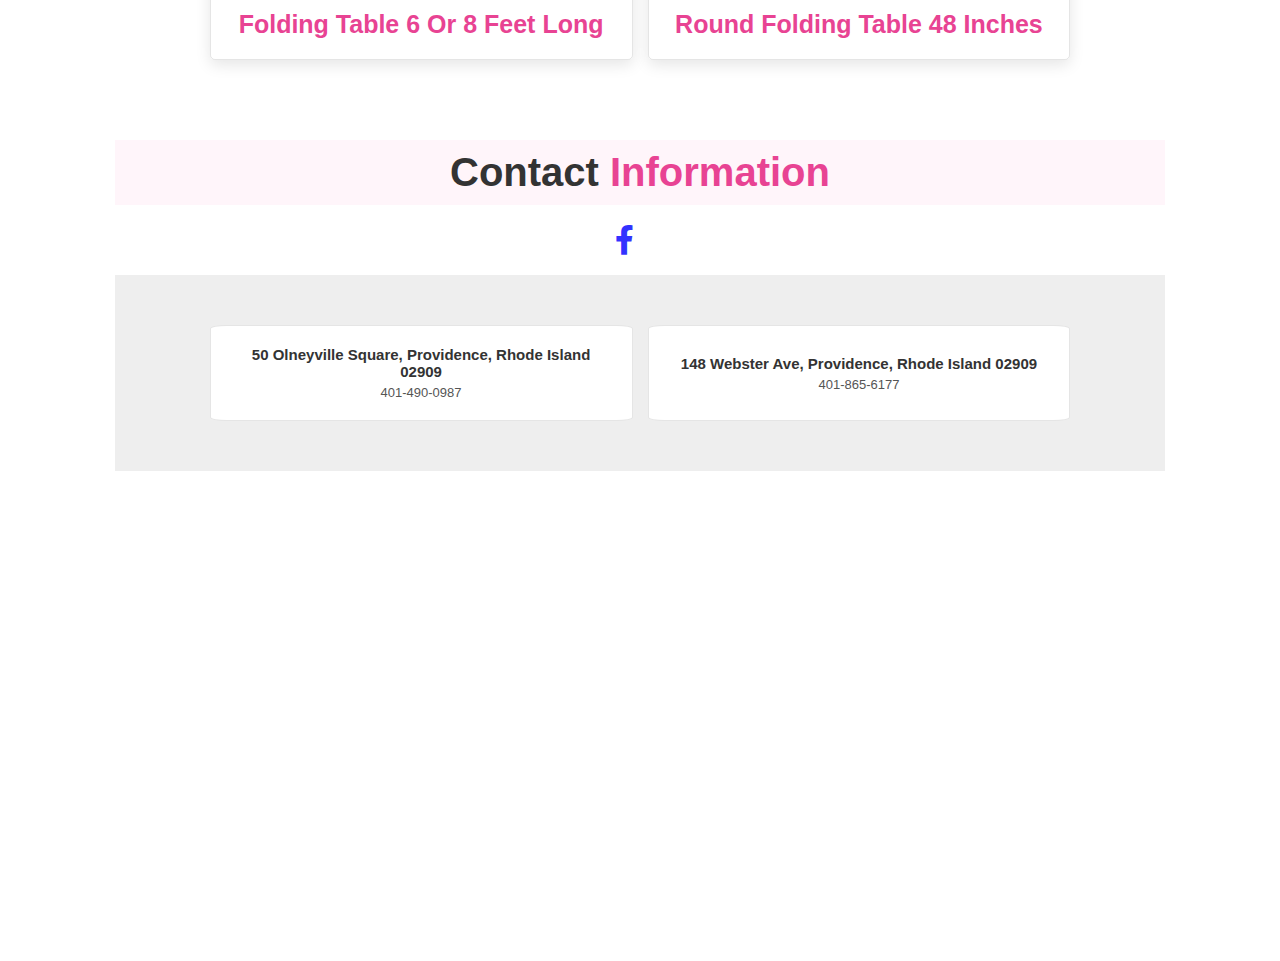
==== commit 08011fc4: "description" ====
--- a/index.html
+++ b/index.html
@@ -66,9 +66,9 @@
 
     <div class="content">
         <h3 >We are waiting for your party</h3>
-        <span> With more than 15 years of experience arranging every type of flower arrangement and decorations 
+        <span> More than 15 years of experience decorating and preparing beautiful flower arrangements 
             for birthdays, weddings, anniversaries, sweet 15, funerals or a special day.</span>
-         <p>  </p>
+         
 
        
         
